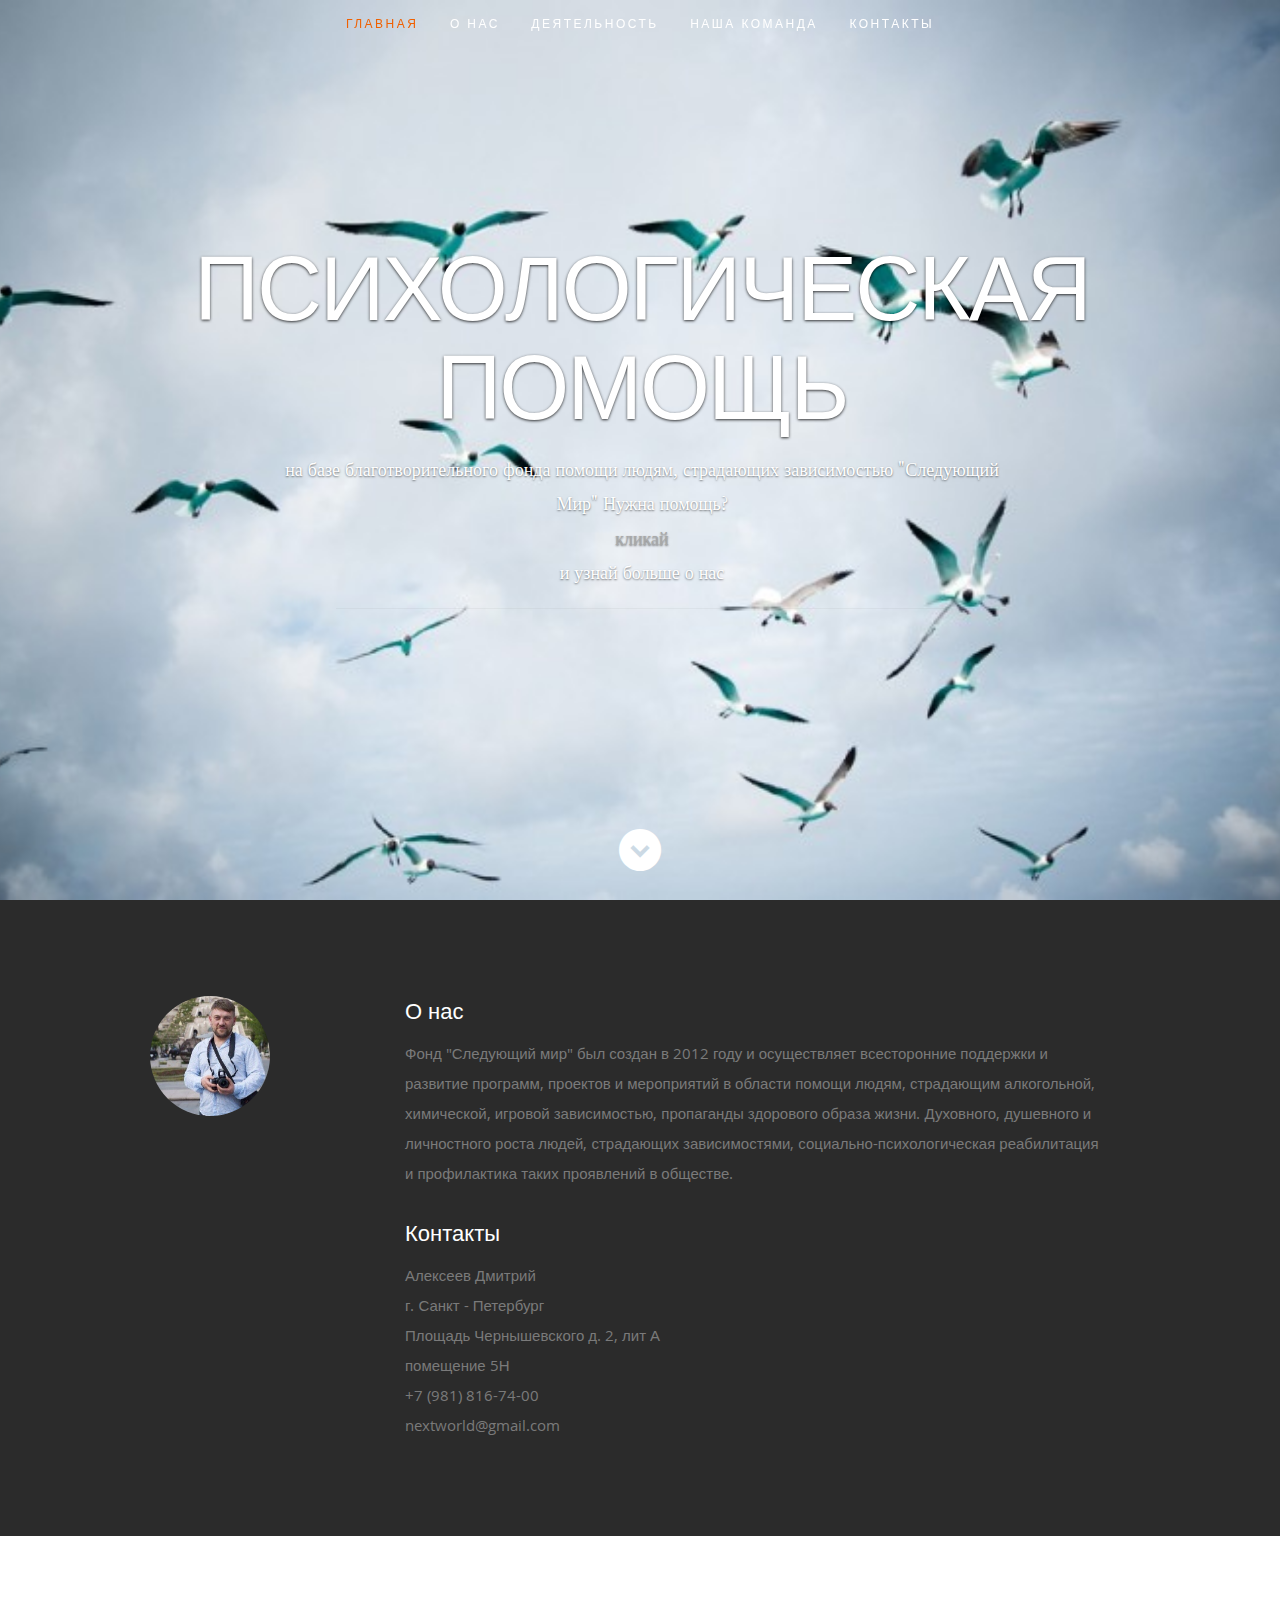
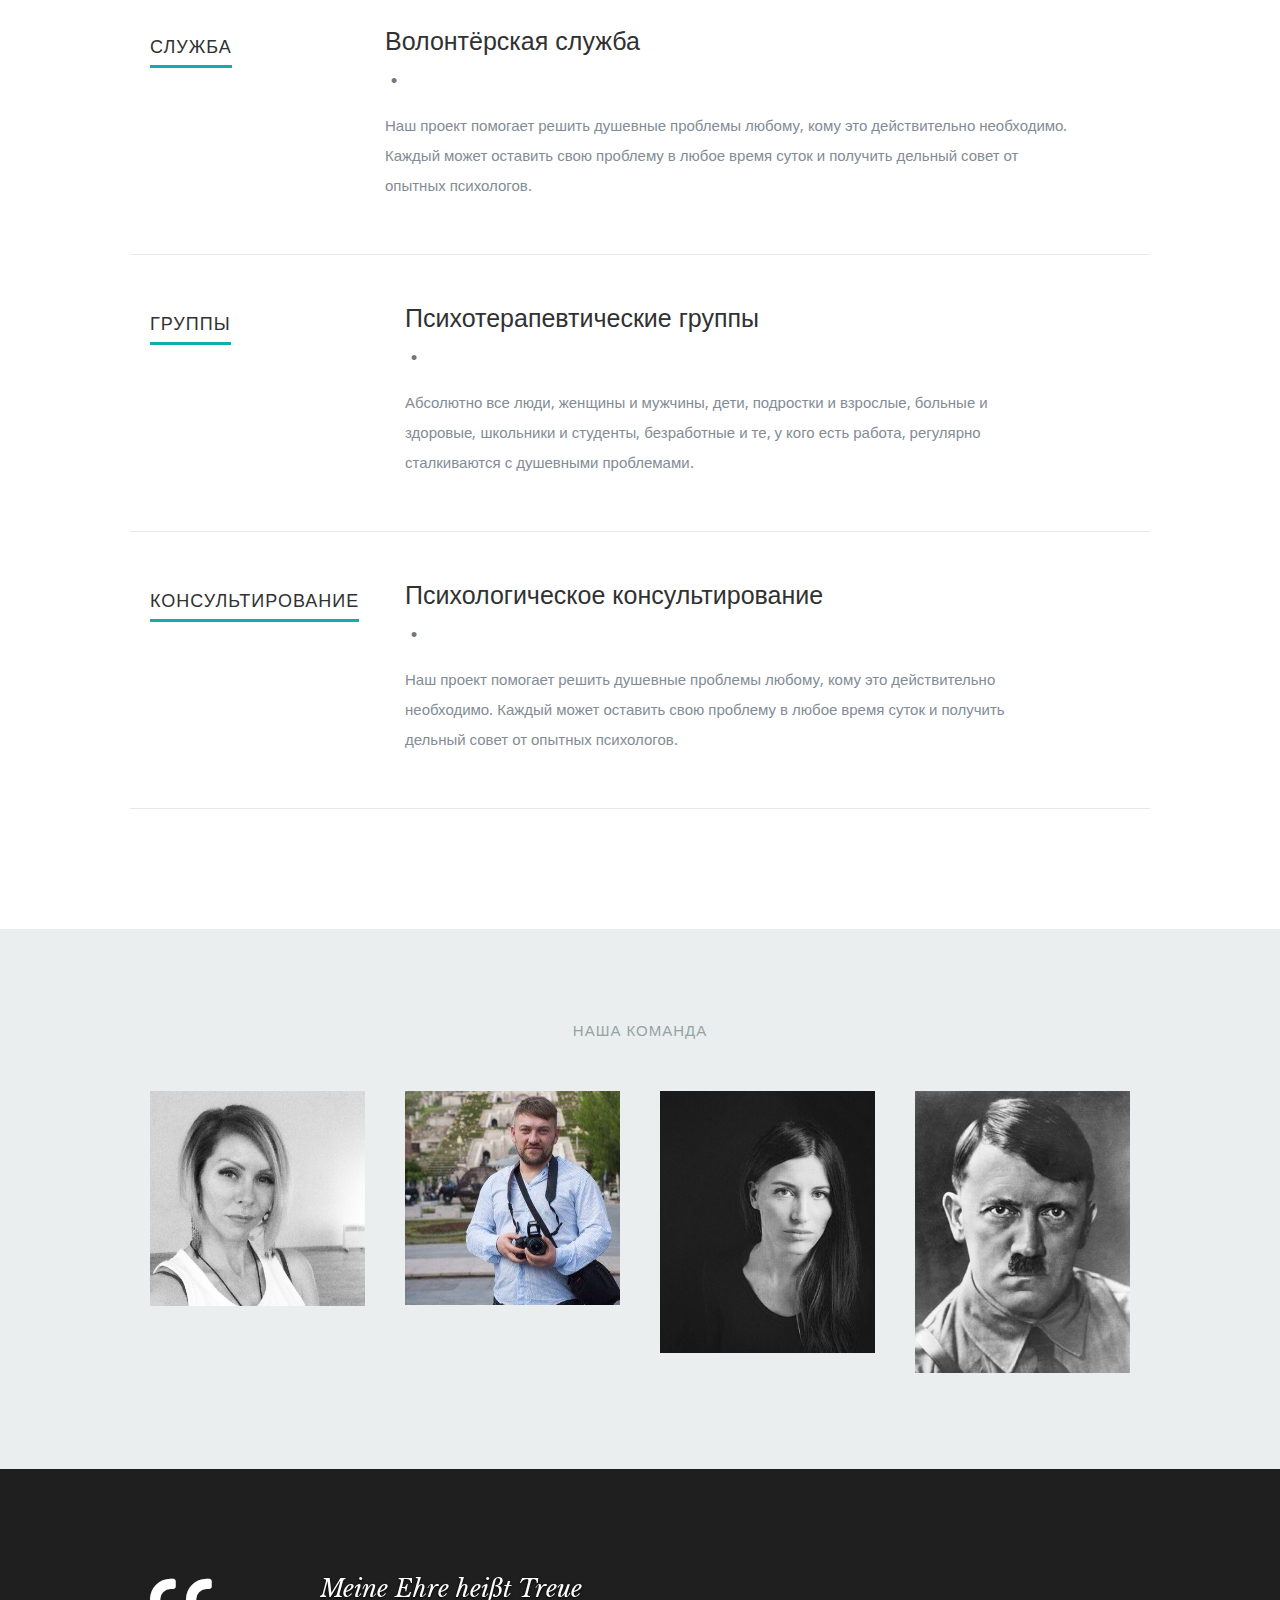
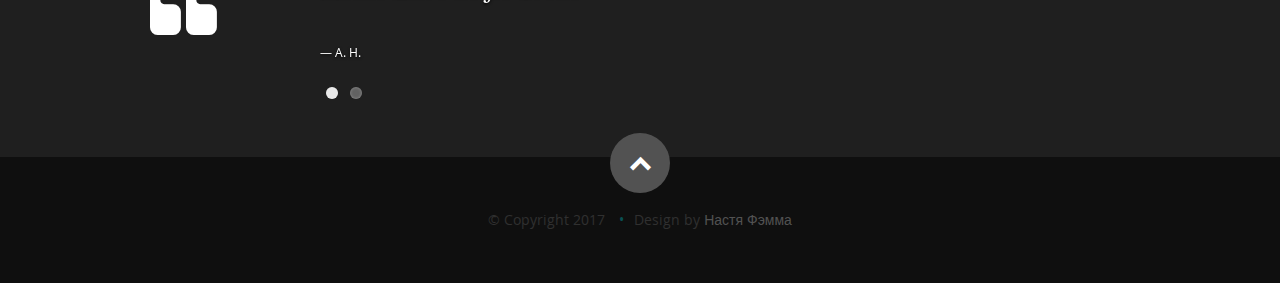
==== index.html @ bb986b1b "Initial commit" ====
<!DOCTYPE html>
<!--[if lt IE 8 ]>
<html class="no-js ie ie7" lang="en"> <![endif]-->
<!--[if IE 8 ]>
<html class="no-js ie ie8" lang="en"> <![endif]-->
<!--[if (gte IE 8)|!(IE)]><!-->
<html class="no-js" lang="en"> <!--<![endif]-->
<head>

    <!--- Basic Page Needs
    ================================================== -->
    <meta charset="utf-8">
    <title>Ceevee - Free Responsive HTML5/CSS3 Template</title>
    <meta name="description" content="">
    <meta name="author" content="">

    <!-- Mobile Specific Metas
    ================================================== -->
    <meta name="viewport" content="width=device-width, initial-scale=1, maximum-scale=1">

    <!-- CSS
    ================================================== -->
    <link rel="stylesheet" href="css/default.css">
    <link rel="stylesheet" href="css/layout.css">
    <link rel="stylesheet" href="css/media-queries.css">
    <link rel="stylesheet" href="css/magnific-popup.css">

    <!-- Script
    ================================================== -->
    <script src="js/modernizr.js"></script>

    <!-- Favicons
     ================================================== -->
    <link rel="shortcut icon" href="favicon.png">

</head>

<body>

<!-- Header
================================================== -->
<header id="home">

    <nav id="nav-wrap">

        <a class="mobile-btn" href="#nav-wrap" title="Show navigation">Show navigation</a>
        <a class="mobile-btn" href="#" title="Hide navigation">Hide navigation</a>

        <ul id="nav" class="nav">
            <li class="current"><a class="smoothscroll" href="#home">Главная</a></li>
            <li><a class="smoothscroll" href="#about">О нас</a></li>
            <li><a class="smoothscroll" href="#resume">Деятельность</a></li>
            <li><a class="smoothscroll" href="#portfolio">Наша команда</a></li>
            <li><a class="smoothscroll" href="#contact">Контакты</a></li>
        </ul> <!-- end #nav -->

    </nav> <!-- end #nav-wrap -->

    <div class="row banner">
        <div class="banner-text">
            <h1 class="responsive-headline"><span>ПСИХОЛОГИЧЕСКАЯ ПОМОЩЬ</span></h1>
            <h3><span>на базе благотворительного фонда помощи людям, страдающих зависимостью "Следующий Мир"
                 Нужна помощь?<a class="smoothscroll" href="#about"> <h3>кликай</h3></a>
                 и узнай больше <a class="smoothscroll" href="#about"> о нас</a></span></h3>
            <hr/>
        </div>
    </div>

    <p class="scrolldown">
        <a class="smoothscroll" href="#about"><i class="icon-down-circle"></i></a>
    </p>

</header> <!-- Header End -->


<!-- About Section
================================================== -->
<section id="about">

    <div class="row">

        <div class="three columns">

            <img class="profile-pic" src="images/profilepic.jpg" alt=""/>

        </div>

        <div class="nine columns main-col">

            <h2>О нас</h2>

            <p>Фонд "Следующий мир" был создан в 2012 году и осуществляет всесторонние поддержки и развитие программ,
                проектов и мероприятий в области помощи людям, страдающим алкогольной, химической,
                игровой зависимостью, пропаганды здорового образа жизни. Духовного, душевного и личностного роста людей,
                страдающих зависимостями, социально-психологическая реабилитация и профилактика таких проявлений в
                обществе.
            </p>

            <div class="row">

                <div class="columns contact-details">

                    <h2>Контакты</h2>
                    <p class="address">
                        <span>Алексеев Дмитрий</span><br>
                        <span>г. Санкт - Петербург<br>
                            Площадь Чернышевского д. 2, лит А помещение 5Н
                     </span><br>
                        <span>+7 (981) 816-74-00</span><br>
                        <span>nextworld@gmail.com</span>
                    </p>

                </div>


            </div> <!-- end row -->

        </div> <!-- end .main-col -->

    </div>

</section> <!-- About Section End-->


<!-- Resume Section
================================================== -->
<section id="resume">

    <!-- Education
    ----------------------------------------------- -->

    <div class="row education">

        <div class="three columns header-col">
            <h1><span>Служба</span></h1>
        </div>

        <div class="nine columns main-col">

            <div class="row item">
                <div class="row item">

                    <div class="twelve columns">
                        <h3>Волонтёрская служба</h3>
                        <p class="info"><span>&bull;</span>
                        </p>
                        <p>
                            Наш проект помогает решить душевные проблемы любому, кому это действительно необходимо.
                            Каждый
                            может оставить свою проблему в любое время суток и получить дельный совет от опытных
                            психологов.
                        </p>
                    </div>

                </div> <!-- item end -->
            </div> <!-- main-col end -->
        </div> <!-- End Education -->
    </div> <!-- End Education -->


    <div class="row work">
        <div class="three columns header-col">
            <h1><span>Группы</span></h1>
        </div>
        <div class="nine columns main-col">
            <div class="row item">
                <div class="twelve columns">
                    <h3>Психотерапевтические группы</h3>
                    <p class="info"><span>&bull;</span>
                    </p>
                    <p>
                        Абсолютно все люди, женщины и мужчины, дети, подростки и взрослые, больные и здоровые,
                        школьники
                        и студенты, безработные и те, у кого есть работа, регулярно сталкиваются с душевными
                        проблемами.

                    </p>

                </div>
            </div> <!-- item end -->
        </div> <!-- item end -->
    </div> <!-- main-col end -->

    <div class="row work">
        <div class="three columns header-col">
            <h1><span>Консультирование</span></h1>
        </div>
        <div class="nine columns main-col">
            <div class="row item">
                <div class="twelve columns">
                    <h3>Психологическое консультирование</h3>
                    <p class="info"><span>&bull;</span>
                    </p>
                    <p>
                        Наш проект помогает решить душевные проблемы любому, кому это действительно необходимо. Каждый
                        может оставить свою проблему в любое время суток и получить дельный совет от опытных психологов.

                    </p>

                </div>
            </div> <!-- item end -->
        </div> <!-- item end -->
    </div> <!-- main-col end -->


    <!-- Skills
    ----------------------------------------------- -->
    <!--<div class="row skill">-->

    <!--<div class="three columns header-col">-->
    <!--<h1><span>Skills</span></h1>-->
    <!--</div>-->

    <!--<div class="nine columns main-col">-->

    <!--<p>Sed ut perspiciatis unde omnis iste natus error sit voluptatem accusantium doloremque laudantium, totam-->
    <!--rem aperiam,-->
    <!--eaque ipsa quae ab illo inventore veritatis et quasi architecto beatae vitae dicta sunt explicabo. Nemo-->
    <!--enim ipsam-->
    <!--voluptatem quia voluptas sit aspernatur aut odit aut fugit, sed quia consequuntur magni dolores eos qui-->
    <!--ratione-->
    <!--voluptatem sequi nesciunt.-->
    <!--</p>-->

    <!--<div class="bars">-->

    <!--<ul class="skills">-->
    <!--<li><span class="bar-expand photoshop"></span><em>Photoshop</em></li>-->
    <!--<li><span class="bar-expand illustrator"></span><em>Illustrator</em></li>-->
    <!--<li><span class="bar-expand wordpress"></span><em>Wordpress</em></li>-->
    <!--<li><span class="bar-expand css"></span><em>CSS</em></li>-->
    <!--<li><span class="bar-expand html5"></span><em>HTML5</em></li>-->
    <!--<li><span class="bar-expand jquery"></span><em>jQuery</em></li>-->
    <!--</ul>-->

    <!--</div>&lt;!&ndash; end skill-bars &ndash;&gt;-->

    <!--</div> &lt;!&ndash; main-col end &ndash;&gt;-->

    <!--</div> &lt;!&ndash; End skills &ndash;&gt;-->

</section> <!-- Resume Section End-->


<!-- Portfolio Section
================================================== -->
<section id="portfolio">

    <div class="row">

        <div class="twelve columns collapsed">

            <h1>Наша команда</h1>

            <!-- portfolio-wrapper -->
            <div id="portfolio-wrapper" class="bgrid-quarters s-bgrid-thirds cf">

                <div class="columns portfolio-item">
                    <div class="item-wrap">

                        <a href="#modal-01" title="">
                            <img alt="" src="images/portfolio/coffee.jpg">
                            <div class="overlay">
                                <div class="portfolio-item-meta">
                                    <h5>Юлия</h5>
                                    <p>Алексеева</p>
                                </div>
                            </div>
                            <div class="link-icon"><i class="icon-plus"></i></div>
                        </a>

                    </div>
                </div> <!-- item end -->

                <div class="columns portfolio-item">
                    <div class="item-wrap">

                        <a href="#modal-02" title="">
                            <img alt="" src="images/portfolio/2.jpg">
                            <div class="overlay">
                                <div class="portfolio-item-meta">
                                    <h5>Дмитрий</h5>
                                    <p>Алексеев</p>
                                </div>
                            </div>
                            <div class="link-icon"><i class="icon-plus"></i></div>
                        </a>

                    </div>
                </div> <!-- item end -->

                <div class="columns portfolio-item">
                    <div class="item-wrap">

                        <a href="#modal-03" title="">
                            <img alt="" src="images/portfolio/3.jpg">
                            <div class="overlay">
                                <div class="portfolio-item-meta">
                                    <h5>Настя</h5>
                                    <p>Фэмма</p>
                                </div>
                            </div>
                            <div class="link-icon"><i class="icon-plus"></i></div>
                        </a>

                    </div>
                </div> <!-- item end -->

                <div class="columns portfolio-item">
                    <div class="item-wrap">

                        <a href="#modal-04" title="">
                            <img alt="" src="images/portfolio/4.jpg">
                            <div class="overlay">
                                <div class="portfolio-item-meta">
                                    <h5>Адольф</h5>
                                    <p>Гитлер</p>
                                </div>
                            </div>
                            <div class="link-icon"><i class="icon-plus"></i></div>
                        </a>

                    </div>
                </div> <!-- item end -->
                <!---->
                <!--<div class="columns portfolio-item">-->
                <!--<div class="item-wrap">-->

                <!--<a href="#modal-05" title="">-->
                <!--<img alt="" src="images/portfolio/farmerboy.jpg">-->
                <!--<div class="overlay">-->
                <!--<div class="portfolio-item-meta">-->
                <!--<h5>Farmer Boy</h5>-->
                <!--<p>Branding</p>-->
                <!--</div>-->
                <!--</div>-->
                <!--<div class="link-icon"><i class="icon-plus"></i></div>-->
                <!--</a>-->

                <!--</div>-->
                <!--</div> &lt;!&ndash; item end &ndash;&gt;-->

                <!--<div class="columns portfolio-item">-->
                <!--<div class="item-wrap">-->

                <!--<a href="#modal-06" title="">-->
                <!--<img alt="" src="images/portfolio/girl.jpg">-->
                <!--<div class="overlay">-->
                <!--<div class="portfolio-item-meta">-->
                <!--<h5>Girl</h5>-->
                <!--<p>Photography</p>-->
                <!--</div>-->
                <!--</div>-->
                <!--<div class="link-icon"><i class="icon-plus"></i></div>-->
                <!--</a>-->

                <!--</div>-->
                <!--</div> &lt;!&ndash; item end &ndash;&gt;-->

                <!--<div class="columns portfolio-item">-->
                <!--<div class="item-wrap">-->

                <!--<a href="#modal-07" title="">-->
                <!--<img alt="" src="images/portfolio/origami.jpg">-->
                <!--<div class="overlay">-->
                <!--<div class="portfolio-item-meta">-->
                <!--<h5>Origami</h5>-->
                <!--<p>Illustrration</p>-->
                <!--</div>-->
                <!--</div>-->
                <!--<div class="link-icon"><i class="icon-plus"></i></div>-->
                <!--</a>-->

                <!--</div>-->
                <!--</div> &lt;!&ndash; item end &ndash;&gt;-->

                <!--<div class="columns portfolio-item">-->
                <!--<div class="item-wrap">-->

                <!--<a href="#modal-08" title="">-->
                <!--<img alt="" src="images/portfolio/retrocam.jpg">-->
                <!--<div class="overlay">-->
                <!--<div class="portfolio-item-meta">-->
                <!--<h5>Retrocam</h5>-->
                <!--<p>Web Development</p>-->
                <!--</div>-->
                <!--</div>-->
                <!--<div class="link-icon"><i class="icon-plus"></i></div>-->
                <!--</a>-->

                <!--</div>-->
                <!--</div>  &lt;!&ndash; item end &ndash;&gt;-->

            </div> <!-- portfolio-wrapper end -->

        </div> <!-- twelve columns end -->


        <!-- Modal Popup
         --------------------------------------------------------------- -->

        <div id="modal-01" class="popup-modal mfp-hide">

            <img class="scale-with-grid" src="images/portfolio/modals/m-coffee.jpg" alt=""/>

            <div class="description-box">
                <h4>Coffee Cup</h4>
                <p>Proin gravida nibh vel velit auctor aliquet. Aenean sollicitudin, lorem quis bibendum auctor, nisi
                    elit consequat ipsum, nec sagittis sem nibh id elit.</p>
                <span class="categories"><i class="fa fa-tag"></i>Branding, Webdesign</span>
            </div>

            <div class="link-box">
                <a href="http://www.behance.net">Details</a>
                <a class="popup-modal-dismiss">Close</a>
            </div>

        </div><!-- modal-01 End -->

        <div id="modal-02" class="popup-modal mfp-hide">

            <img class="scale-with-grid" src="images/portfolio/modals/coffee.jpg" alt=""/>

            <div class="description-box">
                <h4>Вегетарианец</h4>
                <p>— Автор и ведущий семинарских программ и тренингов | выездных лагерей | йога туров.
                    — Автор и руководитель реабилитационных программ для людей страдающих зависимостью.
                    — Президент Благотворительного Фонда помощи людям страдающим зависимостями "Следующий Мир".
                    - Женат.Образование высшее.
                    — Вегетарианец. Ведет здоровый образ жизни.</p>
                <span class="categories"><i class="fa fa-tag"></i>Автор, Президент</span>
            </div>

            <div class="link-box">
                <a href="https://vk.com/independence_yoga">Детали</a>
                <a class="popup-modal-dismiss">Закрыть</a>
            </div>

        </div><!-- modal-02 End -->

        <div id="modal-03" class="popup-modal mfp-hide">

            <img class="scale-with-grid" src="images/portfolio/modals/m-judah.jpg" alt=""/>

            <div class="description-box">
                <h4>Judah</h4>
                <p>Proin gravida nibh vel velit auctor aliquet. Aenean sollicitudin, lorem quis bibendum auctor, nisi
                    elit consequat ipsum, nec sagittis sem nibh id elit.</p>
                <span class="categories"><i class="fa fa-tag"></i>Branding</span>
            </div>

            <div class="link-box">
                <a href="http://www.behance.net">Details</a>
                <a class="popup-modal-dismiss">Close</a>
            </div>

        </div><!-- modal-03 End -->

        <div id="modal-04" class="popup-modal mfp-hide">

            <img class="scale-with-grid" src="images/portfolio/modals/m-intothelight.jpg" alt=""/>

            <div class="description-box">
                <h4>Into the Light</h4>
                <p>Proin gravida nibh vel velit auctor aliquet. Aenean sollicitudin, lorem quis bibendum auctor, nisi
                    elit consequat ipsum, nec sagittis sem nibh id elit.</p>
                <span class="categories"><i class="fa fa-tag"></i>Photography</span>
            </div>

            <div class="link-box">
                <a href="http://www.behance.net">Details</a>
                <a class="popup-modal-dismiss">Close</a>
            </div>

        </div><!-- modal-04 End -->

        <div id="modal-05" class="popup-modal mfp-hide">

            <img class="scale-with-grid" src="images/portfolio/modals/m-farmerboy.jpg" alt=""/>

            <div class="description-box">
                <h4>Farmer Boy</h4>
                <p>Proin gravida nibh vel velit auctor aliquet. Aenean sollicitudin, lorem quis bibendum auctor, nisi
                    elit consequat ipsum, nec sagittis sem nibh id elit.</p>
                <span class="categories"><i class="fa fa-tag"></i>Branding, Webdesign</span>
            </div>

            <div class="link-box">
                <a href="http://www.behance.net">Details</a>
                <a class="popup-modal-dismiss">Close</a>
            </div>

        </div><!-- modal-05 End -->

        <div id="modal-06" class="popup-modal mfp-hide">

            <img class="scale-with-grid" src="images/portfolio/modals/m-girl.jpg" alt=""/>

            <div class="description-box">
                <h4>Girl</h4>
                <p>Proin gravida nibh vel velit auctor aliquet. Aenean sollicitudin, lorem quis bibendum auctor, nisi
                    elit consequat ipsum, nec sagittis sem nibh id elit.</p>
                <span class="categories"><i class="fa fa-tag"></i>Photography</span>
            </div>

            <div class="link-box">
                <a href="http://www.behance.net">Details</a>
                <a class="popup-modal-dismiss">Close</a>
            </div>

        </div><!-- modal-06 End -->

        <div id="modal-07" class="popup-modal mfp-hide">

            <img class="scale-with-grid" src="images/portfolio/modals/m-origami.jpg" alt=""/>

            <div class="description-box">
                <h4>Origami</h4>
                <p>Proin gravida nibh vel velit auctor aliquet. Aenean sollicitudin, lorem quis bibendum auctor, nisi
                    elit consequat ipsum, nec sagittis sem nibh id elit.</p>
                <span class="categories"><i class="fa fa-tag"></i>Branding, Illustration</span>
            </div>

            <div class="link-box">
                <a href="http://www.behance.net">Details</a>
                <a class="popup-modal-dismiss">Close</a>
            </div>

        </div><!-- modal-07 End -->

        <div id="modal-08" class="popup-modal mfp-hide">

            <img class="scale-with-grid" src="images/portfolio/modals/m-retrocam.jpg" alt=""/>

            <div class="description-box">
                <h4>Retrocam</h4>
                <p>Proin gravida nibh vel velit auctor aliquet. Aenean sollicitudin, lorem quis bibendum auctor, nisi
                    elit consequat ipsum, nec sagittis sem nibh id elit.</p>
                <span class="categories"><i class="fa fa-tag"></i>Webdesign, Photography</span>
            </div>

            <div class="link-box">
                <a href="http://www.behance.net">Details</a>
                <a class="popup-modal-dismiss">Close</a>
            </div>

        </div><!-- modal-01 End -->


    </div> <!-- row End -->

</section> <!-- Portfolio Section End-->


<!-- Testimonials Section
================================================== -->
<section id="testimonials">

    <div class="text-container">

        <div class="row">

            <div class="two columns header-col">

                <h1><span>Client Testimonials</span></h1>

            </div>

            <div class="ten columns flex-container">

                <div class="flexslider">

                    <ul class="slides">

                        <li>
                            <blockquote>
                                <p>Meine Ehre heißt Treue
                                </p>
                                <cite>A. H.</cite>
                            </blockquote>
                        </li> <!-- slide ends -->

                        <li>
                            <blockquote>
                                <p>Чем больше не пьющих детей, тем жизнеспособнее новое поколение. Чем меньше деградантов, тем больше разумных людей читающих книги и имеющих мнение отличное от стада
                                </p>
                                <cite>Максим Тесак</cite>
                            </blockquote>
                        </li> <!-- slide ends -->

                    </ul>

                </div> <!-- div.flexslider ends -->

            </div> <!-- div.flex-container ends -->

        </div> <!-- row ends -->

    </div>  <!-- text-container ends -->

</section> <!-- Testimonials Section End-->


<!-- Contact Section
================================================== -->
<!--<section id="contact">-->

    <!--<div class="row section-head">-->

        <!--<div class="two columns header-col">-->

            <!--<h1><span>Get In Touch.</span></h1>-->

        <!--</div>-->

        <!--<div class="ten columns">-->

            <!--<p class="lead">Sed ut perspiciatis unde omnis iste natus error sit voluptatem accusantium doloremque-->
                <!--laudantium, totam rem aperiam,-->
                <!--eaque ipsa quae ab illo inventore veritatis et quasi architecto beatae vitae dicta sunt explicabo. Nemo-->
                <!--enim ipsam-->
                <!--voluptatem quia voluptas sit aspernatur aut odit aut fugit.-->
            <!--</p>-->

        <!--</div>-->

    <!--</div>-->

    <!--<div class="row">-->

        <!--<div class="eight columns">-->

            <!--&lt;!&ndash; form &ndash;&gt;-->
            <!--<form action="" method="post" id="contactForm" name="contactForm">-->
                <!--<fieldset>-->

                    <!--<div>-->
                        <!--<label for="contactName">Name <span class="required">*</span></label>-->
                        <!--<input type="text" value="" size="35" id="contactName" name="contactName">-->
                    <!--</div>-->

                    <!--<div>-->
                        <!--<label for="contactEmail">Email <span class="required">*</span></label>-->
                        <!--<input type="text" value="" size="35" id="contactEmail" name="contactEmail">-->
                    <!--</div>-->

                    <!--<div>-->
                        <!--<label for="contactSubject">Subject</label>-->
                        <!--<input type="text" value="" size="35" id="contactSubject" name="contactSubject">-->
                    <!--</div>-->

                    <!--<div>-->
                        <!--<label for="contactMessage">Message <span class="required">*</span></label>-->
                        <!--<textarea cols="50" rows="15" id="contactMessage" name="contactMessage"></textarea>-->
                    <!--</div>-->

                    <!--<div>-->
                        <!--<button class="submit">Submit</button>-->
                        <!--<span id="image-loader">-->
                        <!--<img alt="" src="images/loader.gif">-->
                     <!--</span>-->
                    <!--</div>-->

                <!--</fieldset>-->
            <!--</form> &lt;!&ndash; Form End &ndash;&gt;-->

            <!--&lt;!&ndash; contact-warning &ndash;&gt;-->
            <!--<div id="message-warning"> Error boy</div>-->
            <!--&lt;!&ndash; contact-success &ndash;&gt;-->
            <!--<div id="message-success">-->
                <!--<i class="fa fa-check"></i>Your message was sent, thank you!<br>-->
            <!--</div>-->

        <!--</div>-->


        <!--<aside class="four columns footer-widgets">-->

            <!--<div class="widget widget_contact">-->

                <!--<h4>Address and Phone</h4>-->
                <!--<p class="address">-->
                    <!--Jonathan Doe<br>-->
                    <!--1600 Amphitheatre Parkway <br>-->
                    <!--Mountain View, CA 94043 US<br>-->
                    <!--<span>(123) 456-7890</span>-->
                <!--</p>-->

            <!--</div>-->

            <!--<div class="widget widget_tweets">-->

                <!--<h4 class="widget-title">Latest Tweets</h4>-->

                <!--<ul id="twitter">-->
                    <!--<li>-->
                        <!--<span>-->
                        <!--This is Photoshop's version  of Lorem Ipsum. Proin gravida nibh vel velit auctor aliquet.-->
                        <!--Aenean sollicitudin, lorem quis bibendum auctor, nisi elit consequat ipsum-->
                        <!--<a href="#">http://t.co/CGIrdxIlI3</a>-->
                        <!--</span>-->
                        <!--<b><a href="#">2 Days Ago</a></b>-->
                    <!--</li>-->
                    <!--<li>-->
                        <!--<span>-->
                        <!--Sed ut perspiciatis unde omnis iste natus error sit voluptatem accusantium doloremque laudantium, totam rem aperiam,-->
                        <!--eaque ipsa quae ab illo inventore veritatis et quasi-->
                        <!--<a href="#">http://t.co/CGIrdxIlI3</a>-->
                        <!--</span>-->
                        <!--<b><a href="#">3 Days Ago</a></b>-->
                    <!--</li>-->
                <!--</ul>-->

            <!--</div>-->

        <!--</aside>-->

    <!--</div>-->

<!--</section> &lt;!&ndash; Contact Section End&ndash;&gt;-->


<!-- footer
================================================== -->
<footer>

    <div class="row">

        <div class="twelve columns">

            <!--<ul class="social-links">-->
                <!--<li><a href="#"><i class="fa fa-facebook"></i></a></li>-->
                <!--<li><a href="#"><i class="fa fa-twitter"></i></a></li>-->
                <!--<li><a href="#"><i class="fa fa-google-plus"></i></a></li>-->
                <!--<li><a href="#"><i class="fa fa-linkedin"></i></a></li>-->
                <!--<li><a href="#"><i class="fa fa-instagram"></i></a></li>-->
                <!--<li><a href="#"><i class="fa fa-dribbble"></i></a></li>-->
                <!--<li><a href="#"><i class="fa fa-skype"></i></a></li>-->
            <!--</ul>-->

            <ul class="copyright">
                <li>&copy; Copyright 2017</li>
                <li>Design by <a title="Styleshout" href="http://www.styleshout.com/">Настя Фэмма</a></li>
            </ul>

        </div>

        <div id="go-top"><a class="smoothscroll" title="Back to Top" href="#home"><i class="icon-up-open"></i></a></div>

    </div>

</footer> <!-- Footer End-->

<!-- Java Script
================================================== -->
<script src="http://ajax.googleapis.com/ajax/libs/jquery/1.10.2/jquery.min.js"></script>
<script>window.jQuery || document.write('<script src="js/jquery-1.10.2.min.js"><\/script>')</script>
<script type="text/javascript" src="js/jquery-migrate-1.2.1.min.js"></script>

<script src="js/jquery.flexslider.js"></script>
<script src="js/waypoints.js"></script>
<script src="js/jquery.fittext.js"></script>
<script src="js/magnific-popup.js"></script>
<script src="js/init.js"></script>

</body>

</html>
---- css/default.css ----
/*
=====================================================================
*   Ceevee v1.0 Default Stylesheet
*   url: styleshout.com
*   03-17-2014
=====================================================================

TOC:
a. Webfonts and Icon fonts
b. Reset
c. Default Styles
   1. Basic
   2. Typography
   3. Links
   4. Images
   5. Buttons
   6. Forms
d. Grid
e. Others
   1. Clearing
   2. Misc

=====================================================================  */

/* ------------------------------------------------------------------ */
/* a. Webfonts and Icon fonts
 ------------------------------------------------------------------ */

@import url("fonts.css");
@import url("fontello/css/fontello.css");
@import url("font-awesome/css/font-awesome.min.css");

/* ------------------------------------------------------------------
/* b. Reset
      Adapted from:
      Normalize.css - https://github.com/necolas/normalize.css/
      HTML5 Doctor Reset - html5doctor.com/html-5-reset-stylesheet/
/* ------------------------------------------------------------------ */

html, body, div, span, object, iframe,
h1, h2, h3, h4, h5, h6, p, blockquote, pre,
abbr, address, cite, code,
del, dfn, em, img, ins, kbd, q, samp,
small, strong, sub, sup, var,
b, i,
dl, dt, dd, ol, ul, li,
fieldset, form, label, legend,
table, caption, tbody, tfoot, thead, tr, th, td,
article, aside, canvas, details, figcaption, figure,
footer, header, hgroup, menu, nav, section, summary,
time, mark, audio, video {
   margin: 0;
   padding: 0;
   border: 0;
   outline: 0;
   font-size: 100%;
   vertical-align: baseline;
   background: transparent;
}

article,aside,details,figcaption,figure,
footer,header,hgroup,menu,nav,section {
   display: block;
}

audio,
canvas,
video {
   display: inline-block;
}

audio:not([controls]) {
   display: none;
   height: 0;
}

[hidden] { display: none; }

code, kbd, pre, samp {
   font-family: monospace, serif;
   font-size: 1em;
}

pre {
   white-space: pre;
   white-space: pre-wrap;
   word-wrap: break-word;
}

blockquote, q { quotes: &#8220 &#8220; }

blockquote:before, blockquote:after,
q:before, q:after {
   content: '';
   content: none;
}

ins {
   background-color: #ff9;
   color: #000;
   text-decoration: none;
}

mark {
   background-color: #A7F4F6;
   color: #555;
}

del { text-decoration: line-through; }

abbr[title], dfn[title] {
   border-bottom: 1px dotted;
   cursor: help;
}

table {
   border-collapse: collapse;
   border-spacing: 0;
}


/* ------------------------------------------------------------------ */
/* c. Default and Basic Styles
      Adapted from:
      Skeleton CSS Framework - http://www.getskeleton.com/
      Typeplate Typographic Starter Kit - http://typeplate.com/
/* ------------------------------------------------------------------ */

/*  1. Basic  ------------------------------------------------------- */

*,
*:before,
*:after {
   -moz-box-sizing: border-box;
   -webkit-box-sizing: border-box;
   box-sizing: border-box;
}

html {
   font-size: 62.5%;
   -webkit-font-smoothing: antialiased;
}

body {
   background: #fff;
   font-family: 'opensans-regular', sans-serif;
   font-weight: normal;
   font-size: 15px;
   line-height: 30px;
	color: #838C95;

   -webkit-font-smoothing: antialiased; /* Fix for webkit rendering */
	-webkit-text-size-adjust: 100%;
}

/*  2. Typography
       Vertical rhythm with leading derived from 6
--------------------------------------------------------------------- */

h1, h2, h3, h4, h5, h6 {
   color: #313131;
	font-family: 'opensans-bold', sans-serif;
   font-weight: normal;
}
h1 a, h2 a, h3 a, h4 a, h5 a, h6 a { font-weight: inherit; }
h1 { font-size: 38px; line-height: 42px; margin-bottom: 12px; letter-spacing: -1px; }
h2 { font-size: 28px; line-height: 36px; margin-bottom: 6px; }
h3 { font-size: 22px; line-height: 30px; margin-bottom: 12px; }
h4 { font-size: 20px; line-height: 30px; margin-bottom: 6px; }
h5 { font-size: 18px; line-height: 30px; }
h6 { font-size: 14px; line-height: 30px; }
.subheader { }

p { margin: 0 0 30px 0; }
p img { margin: 0; }
p.lead {
   font: 19px/36px 'opensans-light', sans-serif;
   margin-bottom: 18px;
}

/* for 'em' and 'strong' tags, font-size and line-height should be same with
the body tag due to rendering problems in some browsers */
em { font: 15px/30px 'opensans-italic', sans-serif; }
strong, b { font: 15px/30px 'opensans-bold', sans-serif; }
small { font-size: 11px; line-height: inherit; }

/*	Blockquotes */
blockquote {
   margin: 30px 0px;
   padding-left: 40px;
   position: relative;
}
blockquote:before {
   content: "\201C";
   opacity: 0.45;
   font-size: 80px;
   line-height: 0px;
   margin: 0;
   font-family: arial, sans-serif;

   position: absolute;
   top:  30px;
	left: 0;
}
blockquote p {
   font-family: 'librebaskerville-italic', serif;
   padding: 0;
   font-size: 18px;
   line-height: 36px;
}
blockquote cite {
   display: block;
   font-size: 12px;
   font-style: normal;
   line-height: 18px;
}
blockquote cite:before { content: "\2014 \0020"; }
blockquote cite a,
blockquote cite a:visited { color: #8B9798; border: none }

/* ---------------------------------------------------------------------
/*  Pull Quotes Markup
/*
    <aside class="pull-quote">
		<blockquote>
			<p></p>
		</blockquote>
	 </aside>
/*
/* --------------------------------------------------------------------- */
.pull-quote {
   position: relative;
	padding: 18px 30px 18px 0px;
}
.pull-quote:before,
.pull-quote:after {
	height: 1em;
	opacity: 0.45;
	position: absolute;
	font-size: 80px;
   font-family: Arial, Sans-Serif;
}
.pull-quote:before {
	content: "\201C";
	top:  33px;
	left: 0;
}
.pull-quote:after {
	content: '\201D';
	bottom: -33px;
	right: 0;
}
.pull-quote blockquote {
   margin: 0;
}
.pull-quote blockquote:before {
   content: none;
}

/* Abbreviations */
abbr {
   font-family: 'opensans-bold', sans-serif;
	font-variant: small-caps;
	text-transform: lowercase;
   letter-spacing: .5px;
	color: gray;
}
abbr:hover { cursor: help; }

/* drop cap */
.drop-cap:first-letter {
	float: left;
	margin: 0;
	padding: 14px 6px 0 0;
	font-size: 84px;
	font-family: /* Copperplate */ 'opensans-bold', sans-serif;
   line-height: 60px;
	text-indent: 0;
	background: transparent;
	color: inherit;
}

hr { border: solid #E3E3E3; border-width: 1px 0 0; clear: both; margin: 11px 0 30px; height: 0; }


/*  3. Links  ------------------------------------------------------- */

a, a:visited {
   text-decoration: none;
   outline: 0;
   color: #11ABB0;

   -webkit-transition: color .3s ease-in-out;
   -moz-transition: color .3s ease-in-out;
   -o-transition: color .3s ease-in-out;
   transition: color .3s ease-in-out;
}
a:hover, a:focus { color: #313131; }
p a, p a:visited { line-height: inherit; }


/*  4. List  --------------------------------------------------------- */

ul, ol { margin-bottom: 24px; margin-top: 12px; }
ul { list-style: none outside; }
ol { list-style: decimal; }
ol, ul.square, ul.circle, ul.disc { margin-left: 30px; }
ul.square { list-style: square outside; }
ul.circle { list-style: circle outside; }
ul.disc { list-style: disc outside; }
ul ul, ul ol,
ol ol, ol ul { margin: 6px 0 6px 30px; }
ul ul li, ul ol li,
ol ol li, ol ul li { margin-bottom: 6px; }
li { line-height: 18px; margin-bottom: 12px; }
ul.large li { }
li p { }

/* ---------------------------------------------------------------------
/*  Stats Tab Markup

    <ul class="stats-tabs">
		<li><a href="#">[value]<b>[name]</b></a></li>
	 </ul>

    Extend this object into your markup.
/*
/* --------------------------------------------------------------------- */
.stats-tabs {
   padding: 0;
   margin: 24px 0;
}
.stats-tabs li {
	display: inline-block;
	margin: 0 10px 18px 0;
	padding: 0 10px 0 0;
	border-right: 1px solid #ccc;
}
.stats-tabs li:last-child {
	margin: 0;
	padding: 0;
	border: none;
}
.stats-tabs li a {
	display: inline-block;
	font-size: 22px;
	font-family: 'opensans-bold', sans-serif;
   border: none;
   color: #313131;
}
.stats-tabs li a:hover {
   color:#11ABB0;
}
.stats-tabs li a b {
	display: block;
	margin: 6px 0 0 0;
	font-size: 13px;
	font-family: 'opensans-regular', sans-serif;
   color: #8B9798;
}

/* definition list */
dl { margin: 12px 0; }
dt { margin: 0; color:#11ABB0; }
dd { margin: 0 0 0 20px; }

/* Lining Definition Style Markup */
.lining dt,
.lining dd {
	display: inline;
	margin: 0;
}
.lining dt + dt:before,
.lining dd + dt:before {
	content: "\A";
	white-space: pre;
}
.lining dd + dd:before {
	content: ", ";
}
.lining dd:before {
	content: ": ";
	margin-left: -0.2em;
}

/* Dictionary Definition Style Markup */
.dictionary-style dt {
	display: inline;
	counter-reset: definitions;
}
.dictionary-style dt + dt:before {
	content: ", ";
	margin-left: -0.2em;
}
.dictionary-style dd {
	display: block;
	counter-increment: definitions;
}
.dictionary-style dd:before {
	content: counter(definitions, decimal) ". ";
}

/* Pagination */
.pagination {
   margin: 36px auto;
   text-align: center;
}
.pagination ul li {
   display: inline-block;
   margin: 0;
   padding: 0;
}
.pagination .page-numbers {
   font: 15px/18px 'opensans-bold', sans-serif;
   display: inline-block;
   padding: 6px 10px;
   margin-right: 3px;
   margin-bottom: 6px;
	color: #6E757C;
	background-color: #E6E8EB;

	-webkit-transition: all 200ms ease-in-out;
	-moz-transition: all 200ms ease-in-out;
	-o-transition: all 200ms ease-in-out;
	-ms-transition: all 200ms ease-in-out;
	transition: all 200ms ease-in-out;

   -moz-border-radius: 3px;
   -webkit-border-radius: 3px;
   -khtml-border-radius: 3px;
	border-radius: 3px;
}
.pagination .page-numbers:hover {
   background: #838A91;
   color: #fff;
}
.pagination .current,
.pagination .current:hover {
   background-color: #11ABB0;
   color: #fff;
}
.pagination .inactive,
.pagination .inactive:hover {
   background-color: #E6E8EB;
	color: #A9ADB2;
}
.pagination .prev, .pagination .next {}

/*  5. Images  --------------------------------------------------------- */

img {
   max-width: 100%;
   height: auto;
}
img.pull-right { margin: 12px 0px 0px 18px; }
img.pull-left { margin: 12px 18px 0px 0px; }

/*  6. Buttons  --------------------------------------------------------- */

.button,
.button:visited,
button,
input[type="submit"],
input[type="reset"],
input[type="button"] {
   font: 16px/30px 'opensans-bold', sans-serif;
   background: #11ABB0;
   display: inline-block;
	text-decoration: none;
   letter-spacing: 0;
   color: #fff;
	padding: 12px 20px;
	margin-bottom: 18px;
   border: none;
   cursor: pointer;
   height: auto;

   -webkit-transition: all .2s ease-in-out;
	-moz-transition: all .2s ease-in-out;
	-o-transition: all .2s ease-in-out;
	-ms-transition: all .2s ease-in-out;
	transition: all .2s ease-in-out;

   -moz-border-radius: 3px;
   -webkit-border-radius: 3px;
   -khtml-border-radius: 3px;
   border-radius: 3px;
}

.button:hover,
button:hover,
input[type="submit"]:hover,
input[type="reset"]:hover,
input[type="button"]:hover {
   background: #3d4145;
   color: #fff;
}

.button:active,
button:active,
input[type="submit"]:active,
input[type="reset"]:active,
input[type="button"]:active {
   background: #3d4145;
   color: #fff;
}

.button.full-width,
button.full-width,
input[type="submit"].full-width,
input[type="reset"].full-width,
input[type="button"].full-width {
	width: 100%;
	padding-left: 0 !important;
	padding-right: 0 !important;
	text-align: center;
}

/* Fix for odd Mozilla border & padding issues */
button::-moz-focus-inner,
input::-moz-focus-inner {
    border: 0;
    padding: 0;
}


/*  7. Forms  --------------------------------------------------------- */

form { margin-bottom: 24px; }
fieldset { margin-bottom: 24px; }

input[type="text"],
input[type="password"],
input[type="email"],
textarea,
select {
   display: block;
   padding: 18px 15px;
   margin: 0 0 24px 0;
   border: 0;
   outline: none;
   vertical-align: middle;
   min-width: 225px;
	max-width: 100%;
   font-size: 15px;
   line-height: 24px;
	color: #647373;
	background: #D3D9D9;

}

/* select { padding: 0;
   width: 220px;
   } */

input[type="text"]:focus,
input[type="password"]:focus,
input[type="email"]:focus,
textarea:focus {
   color: #B3B7BC;
	background-color: #3d4145;
}

textarea { min-height: 220px; }

label,
legend {
   font: 16px/24px 'opensans-bold', sans-serif;
	margin: 12px 0;
   color: #3d4145;
   display: block;
}
label span,
legend span {
	color: #8B9798;
   font: 14px/24px 'opensans-regular', sans-serif;
}

input[type="checkbox"],
input[type="radio"] {
    font-size: 15px;
    color: #737373;
}

input[type="checkbox"] { display: inline; }

/* ------------------------------------------------------------------ */
/* d. Grid
---------------------------------------------------------------------
   gutter = 40px.
/* ------------------------------------------------------------------ */

/* default
--------------------------------------------------------------- */
.row {
   width: 96%;
   max-width: 1020px;
   margin: 0 auto;
}
/* fixed width for IE8 */
.ie .row { width: 1000px ; }

.narrow .row { max-width: 980px; }

.row .row { width: auto; max-width: none; margin: 0 -20px; }

/* row clearing */
.row:before,
.row:after {
    content: " ";
    display: table;
}
.row:after {
    clear: both;
}

.column, .columns {
   position: relative;
   padding: 0 20px;
   min-height: 1px;
   float: left;
}
.column.centered, .columns.centered  {
    float: none;
    margin: 0 auto;
}

/* removed gutters */
.row.collapsed > .column,
.row.collapsed > .columns,
.column.collapsed, .columns.collapsed  { padding: 0; }

[class*="column"] + [class*="column"]:last-child { float: right; }
[class*="column"] + [class*="column"].end { float: right; }

/* column widths */
.row .one         { width: 8.33333%; }
.row .two         { width: 16.66667%; }
.row .three       { width: 25%; }
.row .four        { width: 33.33333%; }
.row .five        { width: 41.66667%; }
.row .six         { width: 50%; }
.row .seven       { width: 58.33333%; }
.row .eight       { width: 66.66667%; }
.row .nine        { width: 75%; }
.row .ten         { width: 83.33333%; }
.row .eleven      { width: 91.66667%; }
.row .twelve      { width: 100%; }

/* Offsets */
.row .offset-1    { margin-left: 8.33333%; }
.row .offset-2    { margin-left: 16.66667%; }
.row .offset-3    { margin-left: 25%; }
.row .offset-4    { margin-left: 33.33333%; }
.row .offset-5    { margin-left: 41.66667%; }
.row .offset-6    { margin-left: 50%; }
.row .offset-7    { margin-left: 58.33333%; }
.row .offset-8    { margin-left: 66.66667%; }
.row .offset-9    { margin-left: 75%; }
.row .offset-10   { margin-left: 83.33333%; }
.row .offset-11   { margin-left: 91.66667%; }

/* Push/Pull */
.row .push-1      { left: 8.33333%; }
.row .pull-1      { right: 8.33333%; }
.row .push-2      { left: 16.66667%; 	}
.row .pull-2      { right: 16.66667%; }
.row .push-3      { left: 25%; }
.row .pull-3      { right: 25%;	}
.row .push-4      { left: 33.33333%; }
.row .pull-4      { right: 33.33333%; }
.row .push-5      { left: 41.66667%; }
.row .pull-5      { right: 41.66667%; }
.row .push-6      { left: 50%; }
.row .pull-6      { right: 50%; }
.row .push-7      { left: 58.33333%; }
.row .pull-7      { right: 58.33333%; }
.row .push-8      { left: 66.66667%; 	}
.row .pull-8      { right: 66.66667%; }
.row .push-9      { left: 75%; }
.row .pull-9      { right: 75%; }
.row .push-10     { left: 83.33333%; }
.row .pull-10     { right: 83.33333%; }
.row .push-11     { left: 91.66667%; }
.row .pull-11     { right: 91.66667%; }

/* block grids
--------------------------------------------------------------------- */
.bgrid-sixths [class*="column"]   { width: 16.66667%; }
.bgrid-quarters [class*="column"] { width: 25%; }
.bgrid-thirds [class*="column"]   { width: 33.33333%; }
.bgrid-halves [class*="column"]   { width: 50%; }

[class*="bgrid"] [class*="column"] + [class*="column"]:last-child { float: left; }

/* Left clearing for block grid columns - columns that changes width in
different screen sizes. Allows columns with different heights to align
properly.
--------------------------------------------------------------------- */
.first { clear: left; }   /* first column in default screen */
.s-first { clear: none; } /* first column in smaller screens */

/* smaller screens
--------------------------------------------------------------- */
@media only screen and (max-width: 900px) {

   /* block grids on small screens */
   .s-bgrid-sixths [class*="column"]   { width: 16.66667%; }
   .s-bgrid-quarters [class*="column"] { width: 25%; }
   .s-bgrid-thirds [class*="column"]   { width: 33.33333%; }
   .s-bgrid-halves [class*="column"]   { width: 50%; }

   /* block grids left clearing */
   .first { clear: none; }
   .s-first { clear: left; }

}

/* mobile wide/smaller tablets
--------------------------------------------------------------- */
@media only screen and (max-width: 767px) {

   .row {
	   width: 460px;
	   margin: 0 auto;
      padding: 0;
	}
   .column, .columns {
	   width: auto !important;
	   float: none;
	   margin-left: 0;
	   margin-right: 0;
      padding: 0 30px;
   }
   .row .row { width: auto; max-width: none; margin: 0 -30px; }

   [class*="column"] + [class*="column"]:last-child { float: none; }
   [class*="bgrid"] [class*="column"] + [class*="column"]:last-child { float: none; }

   /* Offsets */
   .row .offset-1    { margin-left: 0%; }
   .row .offset-2    { margin-left: 0%; }
   .row .offset-3    { margin-left: 0%; }
   .row .offset-4    { margin-left: 0%; }
   .row .offset-5    { margin-left: 0%; }
   .row .offset-6    { margin-left: 0%; }
   .row .offset-7    { margin-left: 0%; }
   .row .offset-8    { margin-left: 0%; }
   .row .offset-9    { margin-left: 0%; }
   .row .offset-10   { margin-left: 0%; }
   .row .offset-11   { margin-left: 0%; }
}

/* mobile narrow
--------------------------------------------------------------- */
@media only screen and (max-width: 460px) {

   .row { width: auto; }

}

/* larger screens
--------------------------------------------------------------- */
@media screen and (min-width: 1200px) {

   .wide .row { max-width: 1180px; }

}

/* ------------------------------------------------------------------ */
/* e. Others
/* ------------------------------------------------------------------ */

/*  1. Clearing
    (http://nicolasgallagher.com/micro-clearfix-hack/
--------------------------------------------------------------------- */

.cf:before,
.cf:after {
    content: " ";
    display: table;
}
.cf:after {
    clear: both;
}

/*  2. Misc -------------------------------------------------------- */

.remove-bottom { margin-bottom: 0 !important; }
.half-bottom { margin-bottom: 12px !important; }
.add-bottom { margin-bottom: 24px !important; }
.no-border { border: none; }

.text-center  { text-align: center !important; }
.text-left    { text-align: left !important; }
.text-right   { text-align: right !important; }
.pull-left    { float: left !important; }
.pull-right   { float: right !important; }
.align-center {
	margin-left: auto !important;
	margin-right: auto !important;
	text-align: center !important;
}
---- css/layout.css ----
/*
=====================================================================
*   Ceevee v1.0 Layout Stylesheet
*   url: styleshout.com
*   03-18-2014
=====================================================================

   TOC:
   a. General Styles
   b. Header Styles
   c. About Section
   d. Resume Section
   e. Portfolio Section
   f. Call To Action Section
   g. Testimonials Section
   h. Contact Section
   i. Footer

===================================================================== */

/* ------------------------------------------------------------------ */
/* a. General Styles
/* ------------------------------------------------------------------ */

body { background: #0f0f0f; }

/* ------------------------------------------------------------------ */
/* b. Header Styles
/* ------------------------------------------------------------------ */

header {
   position: relative;
   height: 800px;
   min-height: 500px;
   width: 100%;
   background: #161415 url(../images/header-background.jpg) no-repeat top center;
   background-size: cover !important;
	-webkit-background-size: cover !important;
   text-align: center;
   overflow: hidden;
}

/* vertically center banner section */
header:before {
   content: '';
   display: inline-block;
   vertical-align: middle;
   height: 100%;
}
header .banner {
   display: inline-block;
   vertical-align: middle;
   margin: 0 auto;
   width: 85%;
   padding-bottom: 30px;s
   text-align: center;
}

header .banner-text { width: 100%; }
header .banner-text h1 {
   font: 90px/1.1em 'opensans-bold', sans-serif;
   color: #fff;
   letter-spacing: -2px;
   margin: 0 auto 18px auto;
   text-shadow: 0px 1px 3px rgba(0, 0, 0, .8);
}
header .banner-text h3 {
   font: 18px/1.9em 'librebaskerville-regular', serif;
   color: #A8A8A8;
   margin: 0 auto;
   width: 70%;
   text-shadow: 0px 1px 2px rgba(0, 0, 0, .5);
}
header .banner-text h3 span,
header .banner-text h3 a {
   color: #fff;
}
header .banner-text hr {
   width: 60%;
   margin: 18px auto 24px auto;
   border-color: #2F2D2E;
   border-color: rgba(150, 150, 150, .1);
}

/* header social links */
header .social {
   margin: 24px 0;
   padding: 0;
   font-size: 30px;
   text-shadow: 0px 1px 2px rgba(0, 0, 0, .8);
}
header .social li {
   display: inline-block;
   margin: 0 15px;
   padding: 0;
}
header .social li a { color: #fff; }
header .social li a:hover { color: #11ABB0; }

/* scrolldown link */
header .scrolldown a {
   position: absolute;
   bottom: 30px;
   left: 50%;
   margin-left: -29px;
   color: #fff;
   display: block;
   height: 42px;
   width: 42px;
   font-size: 42px;
   line-height: 42px;
   color: #fff;
   border-radius: 100%;

   -webkit-transition: all .3s ease-in-out;
   -moz-transition: all .3s ease-in-out;
   -o-transition: all .3s ease-in-out;
   transition: all .3s ease-in-out;
}
header .scrolldown a:hover { color: #11ABB0; }

/* primary navigation
--------------------------------------------------------------------- */
#nav-wrap ul, #nav-wrap li, #nav-wrap a {
	 margin: 0;
	 padding: 0;
	 border: none;
	 outline: none;
}

/* nav-wrap */
#nav-wrap {
   font: 12px 'opensans-bold', sans-serif;
   width: 100%;
   text-transform: uppercase;
   letter-spacing: 2.5px;
   margin: 0 auto;
   z-index: 100;
   position: fixed;
   left: 0;
   top: 0;
}
.opaque { background-color: #333; }

/* hide toggle button */
#nav-wrap > a.mobile-btn { display: none; }

ul#nav {
   min-height: 48px;
   width: auto;

   /* center align the menu */
   text-align: center;
}
ul#nav li {
   position: relative;
   list-style: none;
   height: 48px;
   display: inline-block;
}

/* Links */
ul#nav li a {

/* 8px padding top + 8px padding bottom + 32px line-height = 48px */

   display: inline-block;
   padding: 8px 13px;
   line-height: 32px;
	text-decoration: none;
   text-align: left;
   color: #fff;

	-webkit-transition: color .2s ease-in-out;
	-moz-transition: color .2s ease-in-out;
	-o-transition: color .2s ease-in-out;
	-ms-transition: color .2s ease-in-out;
	transition: color .2s ease-in-out;
}

ul#nav li a:active { background-color: transparent !important; }
ul#nav li.current a { color: #F06000; }


/* ------------------------------------------------------------------ */
/* c. About Section
/* ------------------------------------------------------------------ */

#about {
   background: #2B2B2B;
   padding-top: 96px;
   padding-bottom: 66px;
   overflow: hidden;
}

#about a, #about a:visited  { color: #fff; }
#about a:hover, #about a:focus { color: #11ABB0; }

#about h2 {
   font: 22px/30px 'opensans-bold', sans-serif;
   color: #fff;
   margin-bottom: 12px;
}
#about p {
   line-height: 30px;
   color: #7A7A7A;
}
#about .profile-pic {
   position: relative;
   width: 120px;
   height: 120px;
   border-radius: 100%;
}
#about .contact-details { width: 41.66667%; }
#about .download {
   width: 58.33333%;
   padding-top: 6px;
}
#about .main-col { padding-right: 5%; }
#about .download .button {
   margin-top: 6px;
   background: #444;
}
#about .download .button:hover {
   background: #fff;
   color: #2B2B2B;
}
#about .download .button i {
   margin-right: 15px;
   font-size: 20px;
}


/* ------------------------------------------------------------------ */
/* d. Resume Section
/* ------------------------------------------------------------------ */

#resume {
   background: #fff;
   padding-top: 90px;
   padding-bottom: 72px;
   overflow: hidden;
}

#resume a, #resume a:visited  { color: #11ABB0; }
#resume a:hover, #resume a:focus { color: #313131; }

#resume h1 {
   font: 18px/24px 'opensans-bold', sans-serif;
   text-transform: uppercase;
   letter-spacing: 1px;
}
#resume h1 span {
   border-bottom: 3px solid #11ABB0;
   padding-bottom: 6px;
}
#resume h3 {
   font: 25px/30px 'opensans-bold', sans-serif;
}

#resume .header-col { padding-top: 9px; }
#resume .main-col { padding-right: 10%; }

.education, .work {
   margin-bottom: 48px;
   padding-bottom: 24px;
   border-bottom: 1px solid #E8E8E8;
}
#resume .info {
   font: 16px/24px 'librebaskerville-italic', serif;
   color: #6E7881;
   margin-bottom: 18px;
   margin-top: 9px;
}
#resume .info span {
   margin-right: 5px;
   margin-left: 5px;
}
#resume .date {
   font: 15px/24px 'opensans-regular', sans-serif;
   margin-top: 6px;
}

/*----------------------------------------------*/
/*	Skill Bars
/*----------------------------------------------*/

.bars {
	width: 95%;
	float: left;
	padding: 0;
	text-align: left;
}
.bars .skills {
  	margin-top: 36px;
   list-style: none;
}
.bars li {
   position: relative;
  	margin-bottom: 60px;
  	background: #ccc;
  	height: 42px;
  	border-radius: 3px;
}
.bars li em {
	font: 15px 'opensans-bold', sans-serif;
   color: #313131;
	text-transform: uppercase;
   letter-spacing: 2px;
	font-weight: normal;
   position: relative;
	top: -36px;
}
.bar-expand {
   position: absolute;
   left: 0;
   top: 0;

   margin: 0;
   padding-right: 24px;
  	background: #313131;
   display: inline-block;
  	height: 42px;
   line-height: 42px;
   border-radius: 3px 0 0 3px;
}

.photoshop {
  	width: 60%;
  	-moz-animation: photoshop 2s ease;
  	-webkit-animation: photoshop 2s ease;
}
.illustrator {
  	width: 55%;
  	-moz-animation: illustrator 2s ease;
  	-webkit-animation: illustrator 2s ease;
}
.wordpress {
  	width: 50%;
  	-moz-animation: wordpress 2s ease;
  	-webkit-animation: wordpress 2s ease;
}
.css {
  	width: 90%;
  	-moz-animation: css 2s ease;
  	-webkit-animation: css 2s ease;
}
.html5 {
  	width: 80%;
  	-moz-animation: html5 2s ease;
  	-webkit-animation: html5 2s ease;
}
.jquery {
  	width: 50%;
  	-moz-animation: jquery 2s ease;
  	-webkit-animation: jquery 2s ease;
}

@-moz-keyframes photoshop {
  0%   { width: 0px;  }
  100% { width: 60%;  }
}
@-moz-keyframes illustrator {
  0%   { width: 0px;  }
  100% { width: 55%;  }
}
@-moz-keyframes wordpress {
  0%   { width: 0px;  }
  100% { width: 50%;  }
}
@-moz-keyframes css {
  0%   { width: 0px;  }
  100% { width: 90%;  }
}
@-moz-keyframes html5 {
  0%   { width: 0px;  }
  100% { width: 80%;  }
}
@-moz-keyframes jquery {
  0%   { width: 0px;  }
  100% { width: 50%;  }
}

@-webkit-keyframes photoshop {
  0%   { width: 0px;  }
  100% { width: 60%;  }
}
@-webkit-keyframes illustrator {
  0%   { width: 0px;  }
  100% { width: 55%;  }
}
@-webkit-keyframes wordpress {
  0%   { width: 0px;  }
  100% { width: 50%;  }
}
@-webkit-keyframes css {
  0%   { width: 0px;  }
  100% { width: 90%;  }
}
@-webkit-keyframes html5 {
  0%   { width: 0px;  }
  100% { width: 80%;  }
}
@-webkit-keyframes jquery {
  0%   { width: 0px;  }
  100% { width: 50%;  }
}

/* ------------------------------------------------------------------ */
/* e. Portfolio Section
/* ------------------------------------------------------------------ */

#portfolio {
   background: #ebeeee;
   padding-top: 90px;
   padding-bottom: 60px;
}
#portfolio h1 {
   font: 15px/24px 'opensans-semibold', sans-serif;
   text-transform: uppercase;
   letter-spacing: 1px;
   text-align: center;
   margin-bottom: 48px;
   color: #95A3A3;
}

/* Portfolio Content */
#portfolio-wrapper .columns { margin-bottom: 36px; }
.portfolio-item .item-wrap {
   background: #fff;
   overflow: hidden;
   position: relative;

   -webkit-transition: all 0.3s ease-in-out;
	-moz-transition: all 0.3s ease-in-out;
	-o-transition: all 0.3s ease-in-out;
	-ms-transition: all 0.3s ease-in-out;
	transition: all 0.3s ease-in-out;
}
.portfolio-item .item-wrap a {
   display: block;
   cursor: pointer;
}

/* overlay */
.portfolio-item .item-wrap .overlay {
   position: absolute;
   left: 0;
   top: 0;
   width: 100%;
   height: 100%;

	opacity: 0;
	-moz-opacity: 0;
	filter:alpha(opacity=0);

   -webkit-transition: opacity 0.3s ease-in-out;
	-moz-transition: opacity 0.3s ease-in-out;
	-o-transition: opacity 0.3s ease-in-out;
	transition: opacity 0.3s ease-in-out;

   background: url(../images/overlay-bg.png) repeat;
}
.portfolio-item .item-wrap .link-icon {
   display: block;
   color: #fff;
   height: 30px;
   width: 30px;
   font-size: 18px;
   line-height: 30px;
   text-align: center;

   opacity: 0;
	-moz-opacity: 0;
	filter:alpha(opacity=0);

   -webkit-transition: opacity 0.3s ease-in-out;
	-moz-transition: opacity 0.3s ease-in-out;
	-o-transition: opacity 0.3s ease-in-out;
	transition: opacity 0.3s ease-in-out;

   position: absolute;
   top: 50%;
   left: 50%;
   margin-left: -15px;
   margin-top: -15px;
}
.portfolio-item .item-wrap img {
   vertical-align: bottom;
}
.portfolio-item .portfolio-item-meta { padding: 18px }
.portfolio-item .portfolio-item-meta h5 {
   font: 14px/21px 'opensans-bold', sans-serif;
   color: #fff;
}
.portfolio-item .portfolio-item-meta p {
   font: 12px/18px 'opensans-light', sans-serif;
   color: #c6c7c7;
   margin-bottom: 0;
}

/* on hover */
.portfolio-item:hover .overlay {
	opacity: 1;
	-moz-opacity: 1;
	filter:alpha(opacity=100);
}
.portfolio-item:hover .link-icon {
   opacity: 1;
	-moz-opacity: 1;
	filter:alpha(opacity=100);
}

/* popup modal */
.popup-modal {
	max-width: 550px;
	background: #fff;
	position: relative;
	margin: 0 auto;
}
.popup-modal .description-box { padding: 12px 36px 18px 36px; }
.popup-modal .description-box h4 {
   font: 15px/24px 'opensans-bold', sans-serif;
	margin-bottom: 12px;
   color: #111;
}
.popup-modal .description-box p {
	font: 14px/24px 'opensans-regular', sans-serif;
   color: #A1A1A1;
   margin-bottom: 12px;
}
.popup-modal .description-box .categories {
   font: 11px/21px 'opensans-light', sans-serif;
   color: #A1A1A1;
   text-transform: uppercase;
   letter-spacing: 2px;
   display: block;
   text-align: left;
}
.popup-modal .description-box .categories i {
   margin-right: 8px;
}
.popup-modal .link-box {
   padding: 18px 36px;
   background: #111;
   text-align: left;
}
.popup-modal .link-box a {
   color: #fff;
	font: 11px/21px 'opensans-bold', sans-serif;
	text-transform: uppercase;
   letter-spacing: 3px;
   cursor: pointer;
}
.popup-modal a:hover {	color: #00CCCC; }
.popup-modal a.popup-modal-dismiss { margin-left: 24px; }


/* fadein/fadeout effect for modal popup
/* ------------------------------------------------------------------ */

/* content at start */
.mfp-fade.mfp-wrap .mfp-content .popup-modal {
   opacity: 0;
   -webkit-transition: all 200ms ease-in-out;
	-moz-transition: all 200ms ease-in-out;
	-o-transition: all 200ms ease-in-out;
	-ms-transition: all 200ms ease-in-out;
   transition: all 200ms ease-in-out;
}
/* content fadein */
.mfp-fade.mfp-wrap.mfp-ready .mfp-content .popup-modal {
   opacity: 1;
}
/* content fadeout */
.mfp-fade.mfp-wrap.mfp-removing .mfp-content .popup-modal {
   opacity: 0;
}

/* ------------------------------------------------------------------ */
/* f. Call To Action Section
/* ------------------------------------------------------------------ */

#call-to-action {
   background: #212121;
   padding-top: 66px;
   padding-bottom: 48px;
}
#call-to-action h1 {
   font: 18px/24px 'opensans-bold', sans-serif;
   text-transform: uppercase;
   letter-spacing: 3px;
   color: #fff;
}
#call-to-action h1 span { display: none; }
#call-to-action .header-col h1:before {
   font-family: 'FontAwesome';
   content: "\f0ac";
	padding-right: 10px;
	font-size: 72px;
   line-height: 72px;
   text-align: left;
   float: left;
   color: #fff;
}
#call-to-action .action {
   margin-top: 12px;
}
#call-to-action h2 {
   font: 28px/36px 'opensans-bold', sans-serif;
   color: #EBEEEE;
   margin-bottom: 6px;
}
#call-to-action h2 a {
   color: inherit;
}
#call-to-action p {
   color: #636363;
   font-size: 17px;
}
/*#
call-to-action .button {
	color:#fff;
   background: #0D0D0D;
}
*/
#call-to-action .button:hover,
#call-to-action .button:active {
   background: #FFFFFF;
   color: #0D0D0D;
}
#call-to-action p span {
	font-family: 'opensans-semibold', sans-serif; 
	color: #D8D8D8;
}

/* ------------------------------------------------------------------
/* g. Testimonials
/* ------------------------------------------------------------------ */

#testimonials {
   background: #1F1F1F url(../images/testimonials-bg.jpg) no-repeat center center;
   background-size: cover !important;
	-webkit-background-size: cover !important;
   background-attachment: fixed;

   position: relative;
   min-height: 200px;
   width: 100%;
   overflow: hidden;
}
#testimonials .text-container {
   padding-top: 96px;
   padding-bottom: 66px;
}
#testimonials h1 {
   font: 18px/24px 'opensans-bold', sans-serif;   
   text-transform: uppercase;
   letter-spacing: 3px;
   color: #fff;
}
#testimonials h1 span { display: none; }
#testimonials .header-col { padding-top: 9px; }
#testimonials .header-col h1:before {
   font-family: 'FontAwesome';
   content: "\f10d";
	padding-right: 10px;
	font-size: 72px;
   line-height: 72px;
   text-align: left;
   float: left;
   color: #fff;
}

/*	Blockquotes */
#testimonials blockquote {
   margin: 0 0px 30px 0px;
   padding-left: 0;
   position: relative;
   text-shadow: 0px 1px 3px rgba(0, 0, 0, 1);
}
#testimonials blockquote:before { content: none; }
#testimonials blockquote p {
   font-family: 'librebaskerville-italic', serif;
   padding: 0;
   font-size: 24px;
   line-height: 48px;
   color: #fff
}
#testimonials blockquote cite {
   display: block;
   font-size: 12px;
   font-style: normal;
   line-height: 18px;
   color: #fff;
}
#testimonials blockquote cite:before { content: "\2014 \0020"; }
#testimonials blockquote cite a,
#testimonials blockquote cite a:visited { color: #8B9798; border: none }

/* Flex Slider
/* ------------------------------------------------------------------ */

/* Reset */
.flexslider a:active,
.flexslider a:focus  { outline: none; }
.slides,
.flex-control-nav,
.flex-direction-nav { margin: 0; padding: 0; list-style: none; }
.slides li { margin: 0; padding: 0;}

/* Necessary Styles */
.flexslider {
   position: relative;
   zoom: 1;
   margin: 0;
   padding: 0;
}
.flexslider .slides { zoom: 1; }
.flexslider .slides > li { position: relative; }

/* Hide the slides before the JS is loaded. Avoids image jumping */
.flexslider .slides > li { display: none; -webkit-backface-visibility: hidden; }
/* Suggested container for slide animation setups. Can replace this with your own */
.flex-container { zoom: 1; position: relative; }

/* Clearfix for .slides */
.slides:before,
.slides:after {
   content: " ";
   display: table;
}
.slides:after {
   clear: both;
}

/* No JavaScript Fallback */
/* If you are not using another script, such as Modernizr, make sure you
 * include js that eliminates this class on page load */
.no-js .slides > li:first-child { display: block; }

/* Slider Styles */
.slides { zoom: 1; }
.slides > li {
   /*margin-right: 5px; */
   overflow: hidden;
}

/* Control Nav */
.flex-control-nav {
    width: 100%;
    position: absolute;
    bottom: -20px;
    text-align: left;
}
.flex-control-nav li {
    margin: 0 6px;
    display: inline-block;
    zoom: 1;
    *display: inline;
}
.flex-control-paging li a {
    width: 12px;
    height: 12px;
    display: block;
    background: #ddd;
    background: rgba(255, 255, 255, .3);
    cursor: pointer;
    text-indent: -9999px;
    -webkit-border-radius: 20px;
    -moz-border-radius: 20px;
    -o-border-radius: 20px;
    border-radius: 20px;
    box-shadow: inset 0 0 3px rgba(255, 255, 255, .3);
}
.flex-control-paging li a:hover {
    background: #CCC;
    background: rgba(255, 255, 255, .7);
}
.flex-control-paging li a.flex-active {
    background: #fff;
    background: rgba(255, 255, 255, .9);
    cursor: default;
}

/* ------------------------------------------------------------------ */
/* h. Contact Section
/* ------------------------------------------------------------------ */

#contact {
   background: #191919;
   padding-top: 96px;
   padding-bottom: 102px;
   color: #636363;
}
#contact .section-head { margin-bottom: 42px; }

#contact a, #contact a:visited  { color: #11ABB0; }
#contact a:hover, #contact a:focus { color: #fff; }

#contact h1 {
   font: 18px/24px 'opensans-bold', sans-serif;
   text-transform: uppercase;
   letter-spacing: 3px;
   color: #EBEEEE;
   margin-bottom: 6px;
}
#contact h1 span { display: none; }
#contact h1:before {
   font-family: 'FontAwesome';
   content: "\f0e0";
	padding-right: 10px;
	font-size: 72px;
   line-height: 72px;
   text-align: left;
   float: left;
   color: #ebeeee;
}

#contact h4 {
   font: 16px/24px 'opensans-bold', sans-serif;
   color: #EBEEEE;
   margin-bottom: 6px;
}
#contact p.lead {
   font: 18px/36px 'opensans-light', sans-serif;
   padding-right: 3%;
}
#contact .header-col { padding-top: 6px; }


/* contact form */
#contact form { margin-bottom: 30px; }
#contact label {
   font: 15px/24px 'opensans-bold', sans-serif;
   margin: 12px 0;
   color: #EBEEEE;
	display: inline-block;
	float: left;
   width: 26%;
}
#contact input,
#contact textarea,
#contact select {
   padding: 18px 20px;
	color: #eee;
	background: #373233;
	margin-bottom: 42px;
	border: 0;
	outline: none;
   font-size: 15px;
   line-height: 24px;
   width: 65%;
}
#contact input:focus,
#contact textarea:focus,
#contact select:focus {
	color: #fff;
	background-color: #11ABB0;
}
#contact button.submit {
	text-transform: uppercase;
	letter-spacing: 3px;
	color:#fff;
   background: #0D0D0D;
	border: none;
   cursor: pointer;
   height: auto;
   display: inline-block;
	border-radius: 3px;
   margin-left: 26%;
}
#contact button.submit:hover {
	color: #0D0D0D;
	background: #fff;
}
#contact span.required {
	color: #11ABB0;
	font-size: 13px;
}
#message-warning, #message-success {
   display: none;
	background: #0F0F0F;
	padding: 24px 24px;
	margin-bottom: 36px;
   width: 65%;
   margin-left: 26%;
}
#message-warning { color: #D72828; }
#message-success { color: #11ABB0; }

#message-warning i,
#message-success i {
   margin-right: 10px;
}
#image-loader {
   display: none;
   position: relative;
   left: 18px;
   top: 17px;
}


/* Twitter Feed */
#twitter {
   margin-top: 12px;
   padding: 0;
}
#twitter li {
   margin: 6px 0px 12px 0;
   line-height: 30px;
}
#twitter li span {
   display: block;
}
#twitter li b a {
   font: 13px/36px 'opensans-regular', Sans-serif;
   color: #474747 !important;
   border: none;
}


/* ------------------------------------------------------------------ */
/* i. Footer
/* ------------------------------------------------------------------ */

footer {
   padding-top: 48px;
   margin-bottom: 48px;
   color: #303030;
   font-size: 14px;
   text-align: center;
   position: relative;
}

footer a, footer a:visited { color: #525252; }
footer a:hover, footer a:focus { color: #fff; }

/* copyright */
footer .copyright {
    margin: 0;
    padding: 0;
 }
footer .copyright li {
    display: inline-block;
    margin: 0;
    padding: 0;
    line-height: 24px;
}
.ie footer .copyright li {
   display: inline;
}
footer .copyright li:before {
    content: "\2022";
    padding-left: 10px;
    padding-right: 10px;
    color: #095153;
}
footer .copyright  li:first-child:before {
    display: none;
}

/* social links */
footer .social-links {
   margin: 18px 0 30px 0;
   padding: 0;
   font-size: 30px;
}
footer .social-links li {
    display: inline-block;
    margin: 0;
    padding: 0;
    margin-left: 42px;
    color: #F06000;
}

footer .social-links li:first-child { margin-left: 0; }

/* Go To Top Button */
#go-top {
	position: absolute;
	top: -24px;
   left: 50%;
   margin-left: -30px;
}
#go-top a {
	text-decoration: none;
	border: 0 none;
	display: block;
	width: 60px;
	height: 60px;
	background-color: #525252;

	-webkit-transition: all 0.2s ease-in-out;
   -moz-transition: all 0.2s ease-in-out;
   -o-transition: all 0.2s ease-in-out;
   -ms-transition: all 0.2s ease-in-out;
   transition: all 0.2s ease-in-out;

   color: #fff;
   font-size: 21px;
   line-height: 60px;
 	border-radius: 100%;
}
#go-top a:hover { background-color: #0F9095; }
---- css/media-queries.css ----
/* ==================================================================

*   Ceevee Media Queries
*   url: styleshout.com
*   03-18-2014

/* ================================================================== */


/* screenwidth less than 1024px
--------------------------------------------------------------------- */
@media only screen and (max-width: 1024px) {

    /* header styles
   ------------------------------------------------------------------ */
   header .banner-text h1 {
      font: 80px/1.1em 'opensans-bold', sans-serif;
      letter-spacing: -1px;
      margin: 0 auto 12px auto;
   }

}

/* screenwidth less than 900px
--------------------------------------------------------------------- */
@media only screen and (max-width: 900px) {

    /* header styles
   ------------------------------------------------------------------ */
   header .banner { padding-bottom: 12px; }
   header .banner-text h1 {
      font: 78px/1.1em 'opensans-bold', sans-serif;
      letter-spacing: -1px;      
   }
   header .banner-text h3 {
      font: 17px/1.9em 'librebaskerville-regular', serif;
      width: 80%;
   }
   header .banner-text hr {
      width: 65%;
      margin: 12px auto;
   }
   /* nav-wrap */
   #nav-wrap {
      font: 11px 'opensans-bold', sans-serif;
      letter-spacing: 1.5px;
   }


   /* About Section
   ------------------------------------------------------------------- */
   #about .profile-pic {
      width: 114px;
      height: 114px;
      margin-left: 12px;
   }
   #about .contact-details { width: 50%; }
   #about .download { width: 50%; }

   /* Resume Section
   ------------------------------------------------------------------- */
   #resume h1 { font: 16px/24px 'opensans-bold', sans-serif; }
   #resume .main-col { padding-right: 5%; }   

   /* Testimonials Section
   ------------------------------------------------------------------- */
   #testimonials .header-col h1:before {
      font-size: 66px;
      line-height: 66px;
   }
   #testimonials blockquote p {
      font-size: 22px;
      line-height: 46px;      
   }

    /* Call to Action Section
   ------------------------------------------------------------------- */
   #call-to-action .header-col h1:before {
      font-size: 66px;
      line-height: 66px;
   }

   /* Contact Section
   ------------------------------------------------------------------- */
   #contact .section-head { margin-bottom: 30px; }
   #contact .header-col h1:before {
      font-size: 66px;
      line-height: 66px;
   }
   #contact .section-head p.lead { font: 17px/33px opensans-light, sans-serif; }


}

/* mobile wide/smaller tablets
---------------------------------------------------------------------- */

@media only screen and (max-width: 767px) {

   /* mobile navigation
   -------------------------------------------------------------------- */
   #nav-wrap {
      font: 12px 'opensans-bold', sans-serif;
      background: transparent !important;
      letter-spacing: 1.5px;  
      width: auto;
      position: fixed;
      top: 0;
      right: 0;
   }
   #nav-wrap > a {
	   width: 48px;
		height: 48px;
		text-align: left;
		background-color: #CC5200;
		position: relative;
      border: none;
      float: right;

      font: 0/0 a;
      text-shadow: none;
      color: transparent;

      position: relative;
      top: 0px;
      right: 30px;
   }

	#nav-wrap > a:before,
   #nav-wrap > a:after {
	   position: absolute;
		border: 2px solid #fff;
		top: 35%;
		left: 25%;
		right: 25%;
		content: '';
	}
   #nav-wrap > a:after { top: 60%; }

   /* toggle buttons */
	#nav-wrap:not( :target ) > a:first-of-type,
	#nav-wrap:target > a:last-of-type  {
	   display: block;
	}

   /* hide menu panel */
   #nav-wrap ul#nav {
      height: auto;
		display: none;
      clear: both;
      width: auto; 
      float: right;     

      position: relative;
      top: 12px;
      right: 0;
   }

   /* display menu panels */
	#nav-wrap:target > ul#nav	{
	   display: block;
      padding: 30px 20px 48px 20px;
      background: #1f2024;
      margin: 0 30px;
      clear: both;
   }

   ul#nav li {
      display: block;
      height: auto;      
      margin: 0 auto; 
      padding: 0 4%;           
      text-align: left;
      border-bottom: 1px solid #2D2E34;
      border-bottom-style: dotted; 
   }
  
   ul#nav li a {  
      display: block;    
      margin: 0;
      padding: 0;      
      margin: 12px 0; 
      line-height: 16px; /* reset line-height from 48px */
      border: none;
   }  


   /* Header Styles
   -------------------------------------------------------------------- */
   header .banner {
      padding-bottom: 12px;
      padding-top: 6px;
   }
   header .banner-text h1 { font: 68px/1.1em 'opensans-bold', sans-serif; }
   header .banner-text h3 {
      font: 16px/1.9em 'librebaskerville-regular', serif;
      width: 85%;
   }
   header .banner-text hr {
      width: 80%;
      margin: 18px auto;
   }

   /* header social links */
   header .social {
      margin: 18px 0 24px 0;
      font-size: 24px;
      line-height: 36px;      
   }
   header .social li { margin: 0 10px; }

    /* scrolldown link */
   header .scrolldown { display: none; }


   /* About Section
   -------------------------------------------------------------------- */
   #about .profile-pic { display: none; }
   #about .download .button {
      width: 100%;
      text-align: center;
      padding: 15px 20px;
   }
   #about .main-col { padding-right: 30px; }


   /* Resume Section
   --------------------------------------------------------------------- */
   #resume .header-col {
      padding-top: 0;
      margin-bottom: 48px;
      text-align: center;
   }
   #resume h1 { letter-spacing: 3px; }
   #resume .main-col { padding-right: 30px; }
   #resume h3, #resume .info { text-align: center; }
      
   .bars { width: 100%; }


   /* Call To Action Section
   /* ----------------------------------------------------------------- */
   #call-to-action { text-align: center; }
   #call-to-action h1 {
      font: 16px/24px 'opensans-bold', sans-serif;
      text-align: center;
      margin-bottom: 30px;
      text-shadow: 0px 1px 3px rgba(0, 0, 0, 1);
   }
   #call-to-action h1 span { display: block; }
   #call-to-action .header-col h1:before { content: none; }
   #call-to-action p { font-size: 15px; }


   /* Portfolio Section
   /* ----------------------------------------------------------------- */
   #portfolio-wrapper .columns { margin-bottom: 40px; }
   .popup-modal {	max-width: 85%; }


   /* Testimonials Section
   ----------------------------------------------------------------------- */
   #testimonials .text-container { text-align: center; }
   #testimonials h1 {
      font: 16px/24px 'opensans-bold', sans-serif;
      text-align: center;
      margin-bottom: 30px;
      text-shadow: 0px 1px 3px rgba(0, 0, 0, 1);
   }
   #testimonials h1 span { display: block; }
   #testimonials .header-col h1:before { content: none; }
   #testimonials blockquote { padding-bottom: 24px; }
   #testimonials blockquote p {
      font-size: 20px;
      line-height: 42px;      
   }

   /* Control Nav */
   .flex-control-nav {
      text-align: center;
      margin-left: -30px;
   }


   /* contact Section
   ----------------------------------------------------------------------- */
   #contact { padding-bottom: 66px; }
   #contact .section-head { margin-bottom: 12px; }
   #contact .section-head h1 {
      font: 16px/24px 'opensans-bold', sans-serif;            
      text-align: center;   
      margin-bottom: 30px;
      text-shadow: 0px 1px 3px rgba(0, 0, 0, 1);
   }  
   #contact h1 span { display: block; }
   #contact .header-col { padding-top: 0; }
   #contact .header-col h1:before { content: none;	}
   #contact .section-head p.lead { text-align: center;}

   /* form */
   #contact label {
      float: none;
      width: 100%;
   }
   #contact input,
   #contact textarea,
   #contact select {
     	margin-bottom: 6px;    	
      width: 100%;
   }
   #contact button.submit { margin: 30px 0 24px 0; }
   #message-warning, #message-success {
      width: 100%;
      margin-left: 0;
   }


   /* footer
   ------------------------------------------------------------------------ */
  
   /* copyright */
   footer .copyright li:before { content: none; }
   footer .copyright li { margin-right: 12px; }

   /* social links */
   footer .social-links { font-size: 22px; }
   footer .social-links li { margin-left: 18px; }

   /* Go To Top Button */
   #go-top { margin-left: -22px; }
   #go-top a {
   	width: 54px;
   	height: 54px;
      font-size: 18px;
      line-height: 54px;
   }


}

/* mobile narrow
  -------------------------------------------------------------------------- */

@media only screen and (max-width: 480px) {

   /* mobile navigation
   -------------------------------------------------------------------- */
   #nav-wrap ul#nav { width: auto; float: none; }

   /* header styles
   -------------------------------------------------------------------- */
   header .banner { padding-top: 24px; }
   header .banner-text h1 {
      font: 40px/1.1em 'opensans-bold', sans-serif;      
      margin: 0 auto 24px auto;
   }
   header .banner-text h3 {
      font: 14px/1.9em 'librebaskerville-regular', sans-serif;
      width: 90%;
   }
  
   /* header social links */
   header .social { font-size: 20px;}
   header .social li { margin: 0 6px; }

   /* footer
   ------------------------------------------------------------------------ */

   /* social links */
   footer .social-links { font-size: 20px; }
   footer .social-links li { margin-left: 14px; }   

}
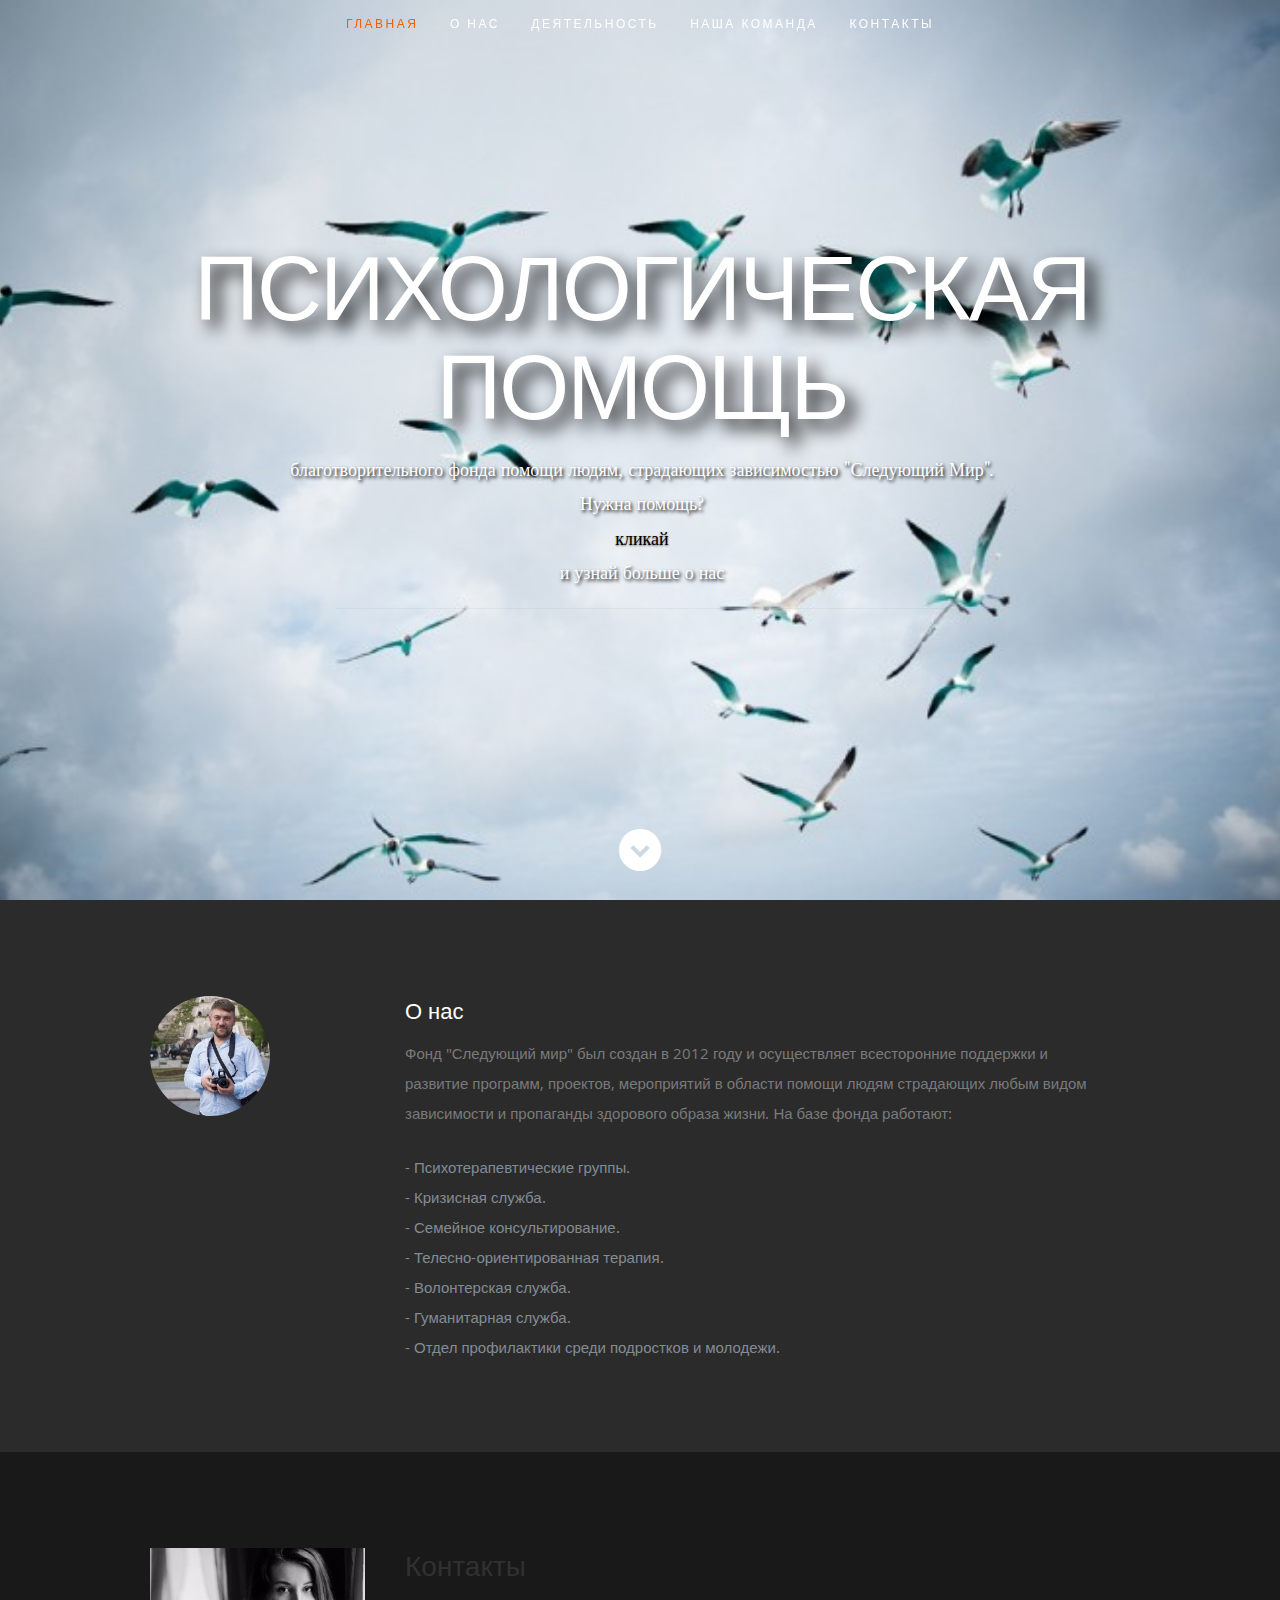
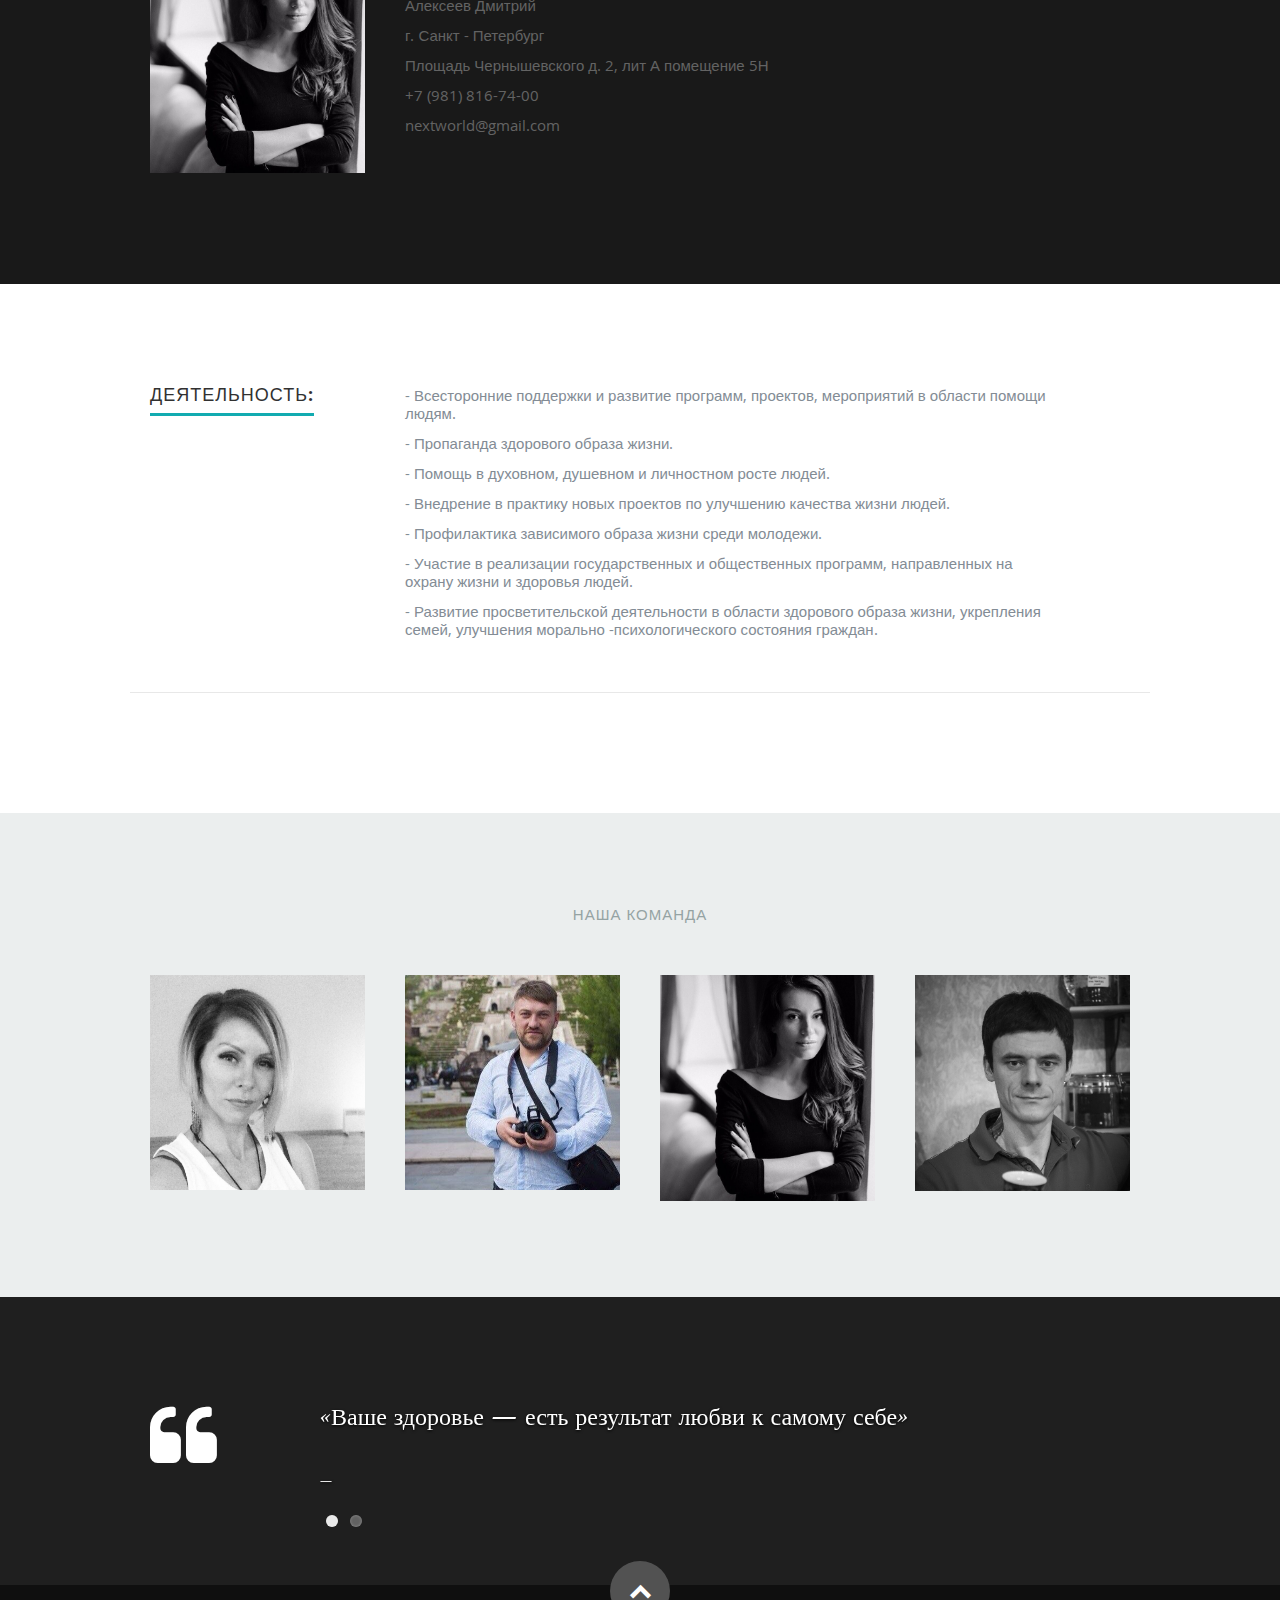
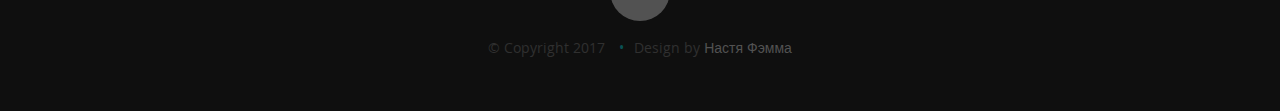
==== commit f62a0913: "fix perefix" ====
--- a/index.html
+++ b/index.html
@@ -10,7 +10,7 @@
     <!--- Basic Page Needs
     ================================================== -->
     <meta charset="utf-8">
-    <title>Ceevee - Free Responsive HTML5/CSS3 Template</title>
+    <title>Next World</title>
     <meta name="description" content="">
     <meta name="author" content="">
 
@@ -31,7 +31,7 @@
 
     <!-- Favicons
      ================================================== -->
-    <link rel="shortcut icon" href="favicon.png">
+    <!--<link rel="shortcut icon" href="favicon.png">-->
 
 </head>
 
@@ -58,9 +58,9 @@
 
     <div class="row banner">
         <div class="banner-text">
-            <h1 class="responsive-headline"><span>ПСИХОЛОГИЧЕСКАЯ ПОМОЩЬ</span></h1>
-            <h3><span>на базе благотворительного фонда помощи людям, страдающих зависимостью "Следующий Мир"
-                 Нужна помощь?<a class="smoothscroll" href="#about"> <h3>кликай</h3></a>
+            <h1 class="responsive-headline"><span class="responsive-headline-text">ПСИХОЛОГИЧЕСКАЯ ПОМОЩЬ</span></h1>
+            <h3><span class="responsive-headline-text">благотворительного фонда помощи людям, страдающих зависимостью "Следующий Мир".
+                 Нужна помощь?<a class="smoothscroll" href="#about"> <h3 style="color: black">кликай</h3></a>
                  и узнай больше <a class="smoothscroll" href="#about"> о нас</a></span></h3>
             <hr/>
         </div>
@@ -90,38 +90,54 @@
             <h2>О нас</h2>
 
             <p>Фонд "Следующий мир" был создан в 2012 году и осуществляет всесторонние поддержки и развитие программ,
-                проектов и мероприятий в области помощи людям, страдающим алкогольной, химической,
-                игровой зависимостью, пропаганды здорового образа жизни. Духовного, душевного и личностного роста людей,
-                страдающих зависимостями, социально-психологическая реабилитация и профилактика таких проявлений в
-                обществе.
+                проектов,
+                мероприятий в области помощи людям страдающих любым видом зависимости и пропаганды здорового образа
+                жизни.
+                На базе фонда работают:
+            <ul>
+                <li>- Психотерапевтические группы.</li>
+                <li>- Кризисная служба.</li>
+                <li>- Семейное консультирование.</li>
+                <li>- Телесно-ориентированная терапия.</li>
+                <li>- Волонтерская служба.</li>
+                <li>- Гуманитарная служба.</li>
+                <li> - Отдел профилактики среди подростков и молодежи.</li>
+            </ul>
             </p>
 
-            <div class="row">
-
-                <div class="columns contact-details">
-
-                    <h2>Контакты</h2>
-                    <p class="address">
-                        <span>Алексеев Дмитрий</span><br>
-                        <span>г. Санкт - Петербург<br>
+
+        </div>
+    </div>
+</section> <!-- About Section End-->
+
+<section id="contact">
+    <div class="row">
+
+        <div class="three columns">
+
+            <img class="profile-pic" src="images/portfolio/3.jpg" alt=""/>
+
+        </div>
+        <div class="row ">
+
+            <div class="columns contact-details">
+
+                <h2>Контакты</h2>
+                <p class="address">
+                    <span>Алексеев Дмитрий</span><br>
+                    <span>г. Санкт - Петербург<br>
                             Площадь Чернышевского д. 2, лит А помещение 5Н
                      </span><br>
-                        <span>+7 (981) 816-74-00</span><br>
-                        <span>nextworld@gmail.com</span>
-                    </p>
-
-                </div>
-
-
-            </div> <!-- end row -->
-
-        </div> <!-- end .main-col -->
-
+                    <span>+7 (981) 816-74-00</span><br>
+                    <span>nextworld@gmail.com</span>
+                </p>
+
+            </div>
+
+
+        </div> <!-- end row -->
     </div>
-
-</section> <!-- About Section End-->
-
-
+</section>
 <!-- Resume Section
 ================================================== -->
 <section id="resume">
@@ -129,51 +145,29 @@
     <!-- Education
     ----------------------------------------------- -->
 
-    <div class="row education">
-
-        <div class="three columns header-col">
-            <h1><span>Служба</span></h1>
-        </div>
-
-        <div class="nine columns main-col">
-
-            <div class="row item">
-                <div class="row item">
-
-                    <div class="twelve columns">
-                        <h3>Волонтёрская служба</h3>
-                        <p class="info"><span>&bull;</span>
-                        </p>
-                        <p>
-                            Наш проект помогает решить душевные проблемы любому, кому это действительно необходимо.
-                            Каждый
-                            может оставить свою проблему в любое время суток и получить дельный совет от опытных
-                            психологов.
-                        </p>
-                    </div>
-
-                </div> <!-- item end -->
-            </div> <!-- main-col end -->
-        </div> <!-- End Education -->
-    </div> <!-- End Education -->
-
 
     <div class="row work">
         <div class="three columns header-col">
-            <h1><span>Группы</span></h1>
+            <h1><span>Деятельность:</span></h1>
         </div>
         <div class="nine columns main-col">
             <div class="row item">
                 <div class="twelve columns">
-                    <h3>Психотерапевтические группы</h3>
-                    <p class="info"><span>&bull;</span>
-                    </p>
-                    <p>
-                        Абсолютно все люди, женщины и мужчины, дети, подростки и взрослые, больные и здоровые,
-                        школьники
-                        и студенты, безработные и те, у кого есть работа, регулярно сталкиваются с душевными
-                        проблемами.
-
+                    <ul>
+                        <li> - Всесторонние поддержки и развитие программ, проектов, мероприятий в области помощи
+                            людям.
+                        </li>
+                        <li> - Пропаганда здорового образа жизни.</li>
+                        <li> - Помощь в духовном, душевном и личностном росте людей.</li>
+                        <li> - Внедрение в практику новых проектов по улучшению качества жизни людей.</li>
+                        <li> - Профилактика зависимого образа жизни среди молодежи.</li>
+                        <li> - Участие в реализации государственных и общественных программ, направленных на охрану
+                            жизни и здоровья людей.
+                        </li>
+                        <li> - Развитие просветительской деятельности в области здорового образа жизни, укрепления
+                            семей, улучшения морально -психологического состояния граждан.
+                        </li>
+                    </ul>
                     </p>
 
                 </div>
@@ -181,63 +175,6 @@
         </div> <!-- item end -->
     </div> <!-- main-col end -->
 
-    <div class="row work">
-        <div class="three columns header-col">
-            <h1><span>Консультирование</span></h1>
-        </div>
-        <div class="nine columns main-col">
-            <div class="row item">
-                <div class="twelve columns">
-                    <h3>Психологическое консультирование</h3>
-                    <p class="info"><span>&bull;</span>
-                    </p>
-                    <p>
-                        Наш проект помогает решить душевные проблемы любому, кому это действительно необходимо. Каждый
-                        может оставить свою проблему в любое время суток и получить дельный совет от опытных психологов.
-
-                    </p>
-
-                </div>
-            </div> <!-- item end -->
-        </div> <!-- item end -->
-    </div> <!-- main-col end -->
-
-
-    <!-- Skills
-    ----------------------------------------------- -->
-    <!--<div class="row skill">-->
-
-    <!--<div class="three columns header-col">-->
-    <!--<h1><span>Skills</span></h1>-->
-    <!--</div>-->
-
-    <!--<div class="nine columns main-col">-->
-
-    <!--<p>Sed ut perspiciatis unde omnis iste natus error sit voluptatem accusantium doloremque laudantium, totam-->
-    <!--rem aperiam,-->
-    <!--eaque ipsa quae ab illo inventore veritatis et quasi architecto beatae vitae dicta sunt explicabo. Nemo-->
-    <!--enim ipsam-->
-    <!--voluptatem quia voluptas sit aspernatur aut odit aut fugit, sed quia consequuntur magni dolores eos qui-->
-    <!--ratione-->
-    <!--voluptatem sequi nesciunt.-->
-    <!--</p>-->
-
-    <!--<div class="bars">-->
-
-    <!--<ul class="skills">-->
-    <!--<li><span class="bar-expand photoshop"></span><em>Photoshop</em></li>-->
-    <!--<li><span class="bar-expand illustrator"></span><em>Illustrator</em></li>-->
-    <!--<li><span class="bar-expand wordpress"></span><em>Wordpress</em></li>-->
-    <!--<li><span class="bar-expand css"></span><em>CSS</em></li>-->
-    <!--<li><span class="bar-expand html5"></span><em>HTML5</em></li>-->
-    <!--<li><span class="bar-expand jquery"></span><em>jQuery</em></li>-->
-    <!--</ul>-->
-
-    <!--</div>&lt;!&ndash; end skill-bars &ndash;&gt;-->
-
-    <!--</div> &lt;!&ndash; main-col end &ndash;&gt;-->
-
-    <!--</div> &lt;!&ndash; End skills &ndash;&gt;-->
 
 </section> <!-- Resume Section End-->
 
@@ -263,7 +200,7 @@
                             <div class="overlay">
                                 <div class="portfolio-item-meta">
                                     <h5>Юлия</h5>
-                                    <p>Алексеева</p>
+                                    <p>Журова</p>
                                 </div>
                             </div>
                             <div class="link-icon"><i class="icon-plus"></i></div>
@@ -313,8 +250,8 @@
                             <img alt="" src="images/portfolio/4.jpg">
                             <div class="overlay">
                                 <div class="portfolio-item-meta">
-                                    <h5>Адольф</h5>
-                                    <p>Гитлер</p>
+                                    <h5>Семен</h5>
+                                    <p>Доля</p>
                                 </div>
                             </div>
                             <div class="link-icon"><i class="icon-plus"></i></div>
@@ -322,74 +259,7 @@
 
                     </div>
                 </div> <!-- item end -->
-                <!---->
-                <!--<div class="columns portfolio-item">-->
-                <!--<div class="item-wrap">-->
-
-                <!--<a href="#modal-05" title="">-->
-                <!--<img alt="" src="images/portfolio/farmerboy.jpg">-->
-                <!--<div class="overlay">-->
-                <!--<div class="portfolio-item-meta">-->
-                <!--<h5>Farmer Boy</h5>-->
-                <!--<p>Branding</p>-->
-                <!--</div>-->
-                <!--</div>-->
-                <!--<div class="link-icon"><i class="icon-plus"></i></div>-->
-                <!--</a>-->
-
-                <!--</div>-->
-                <!--</div> &lt;!&ndash; item end &ndash;&gt;-->
-
-                <!--<div class="columns portfolio-item">-->
-                <!--<div class="item-wrap">-->
-
-                <!--<a href="#modal-06" title="">-->
-                <!--<img alt="" src="images/portfolio/girl.jpg">-->
-                <!--<div class="overlay">-->
-                <!--<div class="portfolio-item-meta">-->
-                <!--<h5>Girl</h5>-->
-                <!--<p>Photography</p>-->
-                <!--</div>-->
-                <!--</div>-->
-                <!--<div class="link-icon"><i class="icon-plus"></i></div>-->
-                <!--</a>-->
-
-                <!--</div>-->
-                <!--</div> &lt;!&ndash; item end &ndash;&gt;-->
-
-                <!--<div class="columns portfolio-item">-->
-                <!--<div class="item-wrap">-->
-
-                <!--<a href="#modal-07" title="">-->
-                <!--<img alt="" src="images/portfolio/origami.jpg">-->
-                <!--<div class="overlay">-->
-                <!--<div class="portfolio-item-meta">-->
-                <!--<h5>Origami</h5>-->
-                <!--<p>Illustrration</p>-->
-                <!--</div>-->
-                <!--</div>-->
-                <!--<div class="link-icon"><i class="icon-plus"></i></div>-->
-                <!--</a>-->
-
-                <!--</div>-->
-                <!--</div> &lt;!&ndash; item end &ndash;&gt;-->
-
-                <!--<div class="columns portfolio-item">-->
-                <!--<div class="item-wrap">-->
-
-                <!--<a href="#modal-08" title="">-->
-                <!--<img alt="" src="images/portfolio/retrocam.jpg">-->
-                <!--<div class="overlay">-->
-                <!--<div class="portfolio-item-meta">-->
-                <!--<h5>Retrocam</h5>-->
-                <!--<p>Web Development</p>-->
-                <!--</div>-->
-                <!--</div>-->
-                <!--<div class="link-icon"><i class="icon-plus"></i></div>-->
-                <!--</a>-->
-
-                <!--</div>-->
-                <!--</div>  &lt;!&ndash; item end &ndash;&gt;-->
+
 
             </div> <!-- portfolio-wrapper end -->
 
@@ -401,34 +271,53 @@
 
         <div id="modal-01" class="popup-modal mfp-hide">
 
-            <img class="scale-with-grid" src="images/portfolio/modals/m-coffee.jpg" alt=""/>
+            <img class="scale-with-grid" src="images/portfolio/coffee.jpg" alt=""/>
 
             <div class="description-box">
-                <h4>Coffee Cup</h4>
-                <p>Proin gravida nibh vel velit auctor aliquet. Aenean sollicitudin, lorem quis bibendum auctor, nisi
-                    elit consequat ipsum, nec sagittis sem nibh id elit.</p>
-                <span class="categories"><i class="fa fa-tag"></i>Branding, Webdesign</span>
-            </div>
-
-            <div class="link-box">
-                <a href="http://www.behance.net">Details</a>
-                <a class="popup-modal-dismiss">Close</a>
-            </div>
+                <h4>Журова Юлия</h4>
+                <p>Помощник руководителя центра.
+                    Психолог - консультант.
+                    Образование:
+                <ul>
+                    <li> - Институт Биологии и Психологии Человека, выпускник 2005 год.</li>
+                </ul>
+
+                Деятельность:
+                <ul>
+                    <li>* Многолетний опыт работы в сфере здорового образа жизни.</li>
+                    <li>* Куратор многочисленных проектов фонда.</li>
+                    <li>* Организатор просветительных мероприятий в рамках движения “Индепенденс йога”.</li>
+                    <li>* Организатор благотворительной деятельности фонда.</li>
+                </ul>
+                </p>
+            </div>
+
 
         </div><!-- modal-01 End -->
 
         <div id="modal-02" class="popup-modal mfp-hide">
 
-            <img class="scale-with-grid" src="images/portfolio/modals/coffee.jpg" alt=""/>
+            <img class="scale-with-grid" style="display: block;  margin: 0 auto;" src="images/portfolio/2.jpg" alt=""/>
 
             <div class="description-box">
-                <h4>Вегетарианец</h4>
-                <p>— Автор и ведущий семинарских программ и тренингов | выездных лагерей | йога туров.
-                    — Автор и руководитель реабилитационных программ для людей страдающих зависимостью.
-                    — Президент Благотворительного Фонда помощи людям страдающим зависимостями "Следующий Мир".
-                    - Женат.Образование высшее.
-                    — Вегетарианец. Ведет здоровый образ жизни.</p>
-                <span class="categories"><i class="fa fa-tag"></i>Автор, Президент</span>
+                <h4>Алексеев Дмитрий</h4>
+                <p>Образование высшее.
+                    Закончил РГПУ им ГЕРЦЕНА.
+                    Факультет управления.
+                    Работал с подростками из неблагополучных семей.
+                    Открывал службы телефонов доверия. Обучался на курсе экстренной психологической помощи ИНСТИТУТ
+                    ГАРМОНИЯ
+                    с 2001 по 2004 руководил реабилитационным отделением помощи зависимым. клиника Панацея. Г Мурманск
+                    В 2005 переехал в САНКТ-ПЕТЕРБУРГ,где активно начал осуществлять поддержку и помощь людям
+                    выздоравливающим от различных зависимостей.
+                    В 2012 основал фонд Следующий мир.
+                    Под потранажем фонда реализовано около 50 программ направленных на популяризацию здорового образа
+                    жизни.
+                    Разработал методику телесноориентированной групповой терапии для ЗАВИСИМЫХ
+                    проект индепенденс йога
+                    Открыты группы телесноориентированной терапии.
+                    Служба психологической помощи и поддержки.
+                    Кабинет доверия.</p>
             </div>
 
             <div class="link-box">
@@ -440,112 +329,51 @@
 
         <div id="modal-03" class="popup-modal mfp-hide">
 
-            <img class="scale-with-grid" src="images/portfolio/modals/m-judah.jpg" alt=""/>
+            <img class="scale-with-grid" src="images/portfolio/3.jpg" alt=""/>
 
             <div class="description-box">
-                <h4>Judah</h4>
-                <p>Proin gravida nibh vel velit auctor aliquet. Aenean sollicitudin, lorem quis bibendum auctor, nisi
-                    elit consequat ipsum, nec sagittis sem nibh id elit.</p>
-                <span class="categories"><i class="fa fa-tag"></i>Branding</span>
-            </div>
-
-            <div class="link-box">
-                <a href="http://www.behance.net">Details</a>
-                <a class="popup-modal-dismiss">Close</a>
-            </div>
+                <h4>Анастасия Шелутко</h4>
+                <p>Психолог - консультант.<br>
+                    Образование:
+                <ul>
+                    <li> - Институт Биологии и Психологии Человека, выпускник 2005 год.</li>
+                </ul>
+                Деятельность:
+                <ul>
+                    <li> * Консультант телефона экстренной психологической помощи для подростков и взрослых.</li>
+                    <li> * Психолог - Консультант с 2008 года, частная практика.</li>
+                    <li> * Проводит психологические семинары.</li>
+                    <li> * Занимается просветительской деятельностью на своём Ютуб канале.</li>
+                </ul>
+            </div>
+
+            <!--<div class="link-box">-->
+            <!--<a href="http://www.behance.net">Details</a>-->
+            <!--<a class="popup-modal-dismiss">Close</a>-->
+            <!--</div>-->
 
         </div><!-- modal-03 End -->
 
         <div id="modal-04" class="popup-modal mfp-hide">
 
-            <img class="scale-with-grid" src="images/portfolio/modals/m-intothelight.jpg" alt=""/>
+            <img class="scale-with-grid" src="images/portfolio/4.jpg" alt=""/>
 
             <div class="description-box">
-                <h4>Into the Light</h4>
-                <p>Proin gravida nibh vel velit auctor aliquet. Aenean sollicitudin, lorem quis bibendum auctor, nisi
-                    elit consequat ipsum, nec sagittis sem nibh id elit.</p>
-                <span class="categories"><i class="fa fa-tag"></i>Photography</span>
-            </div>
-
-            <div class="link-box">
-                <a href="http://www.behance.net">Details</a>
-                <a class="popup-modal-dismiss">Close</a>
-            </div>
+                <h4>Семен Доля</h4>
+                <p>Психолог и практикующий массажист, в 30 лет кардинально изменил свою жизнь, прошёл путь от многих
+                    недугов и болезней к здоровью и здоровому образу жизни, избавился от «неизлечимых заболеваний».
+                    Помог многим людям изменить свою жизнь в пользу здоровья и благополучия, имеет многолетний опыт
+                    чтения лекций, работы в группах, проведение вэбинаров, является создателем авторского тренинга
+                    «Будьте здоровы».
+                    .</p>
+            </div>
+
+            <!--<div class="link-box">-->
+            <!--<a href="http://www.behance.net">Details</a>-->
+            <!--<a class="popup-modal-dismiss">Close</a>-->
+            <!--</div>-->
 
         </div><!-- modal-04 End -->
-
-        <div id="modal-05" class="popup-modal mfp-hide">
-
-            <img class="scale-with-grid" src="images/portfolio/modals/m-farmerboy.jpg" alt=""/>
-
-            <div class="description-box">
-                <h4>Farmer Boy</h4>
-                <p>Proin gravida nibh vel velit auctor aliquet. Aenean sollicitudin, lorem quis bibendum auctor, nisi
-                    elit consequat ipsum, nec sagittis sem nibh id elit.</p>
-                <span class="categories"><i class="fa fa-tag"></i>Branding, Webdesign</span>
-            </div>
-
-            <div class="link-box">
-                <a href="http://www.behance.net">Details</a>
-                <a class="popup-modal-dismiss">Close</a>
-            </div>
-
-        </div><!-- modal-05 End -->
-
-        <div id="modal-06" class="popup-modal mfp-hide">
-
-            <img class="scale-with-grid" src="images/portfolio/modals/m-girl.jpg" alt=""/>
-
-            <div class="description-box">
-                <h4>Girl</h4>
-                <p>Proin gravida nibh vel velit auctor aliquet. Aenean sollicitudin, lorem quis bibendum auctor, nisi
-                    elit consequat ipsum, nec sagittis sem nibh id elit.</p>
-                <span class="categories"><i class="fa fa-tag"></i>Photography</span>
-            </div>
-
-            <div class="link-box">
-                <a href="http://www.behance.net">Details</a>
-                <a class="popup-modal-dismiss">Close</a>
-            </div>
-
-        </div><!-- modal-06 End -->
-
-        <div id="modal-07" class="popup-modal mfp-hide">
-
-            <img class="scale-with-grid" src="images/portfolio/modals/m-origami.jpg" alt=""/>
-
-            <div class="description-box">
-                <h4>Origami</h4>
-                <p>Proin gravida nibh vel velit auctor aliquet. Aenean sollicitudin, lorem quis bibendum auctor, nisi
-                    elit consequat ipsum, nec sagittis sem nibh id elit.</p>
-                <span class="categories"><i class="fa fa-tag"></i>Branding, Illustration</span>
-            </div>
-
-            <div class="link-box">
-                <a href="http://www.behance.net">Details</a>
-                <a class="popup-modal-dismiss">Close</a>
-            </div>
-
-        </div><!-- modal-07 End -->
-
-        <div id="modal-08" class="popup-modal mfp-hide">
-
-            <img class="scale-with-grid" src="images/portfolio/modals/m-retrocam.jpg" alt=""/>
-
-            <div class="description-box">
-                <h4>Retrocam</h4>
-                <p>Proin gravida nibh vel velit auctor aliquet. Aenean sollicitudin, lorem quis bibendum auctor, nisi
-                    elit consequat ipsum, nec sagittis sem nibh id elit.</p>
-                <span class="categories"><i class="fa fa-tag"></i>Webdesign, Photography</span>
-            </div>
-
-            <div class="link-box">
-                <a href="http://www.behance.net">Details</a>
-                <a class="popup-modal-dismiss">Close</a>
-            </div>
-
-        </div><!-- modal-01 End -->
-
 
     </div> <!-- row End -->
 
@@ -574,17 +402,17 @@
 
                         <li>
                             <blockquote>
-                                <p>Meine Ehre heißt Treue
+                                <p>«Ваше здоровье — есть результат любви к самому себе»
                                 </p>
-                                <cite>A. H.</cite>
+                                <cite></cite>
                             </blockquote>
                         </li> <!-- slide ends -->
 
                         <li>
                             <blockquote>
-                                <p>Чем больше не пьющих детей, тем жизнеспособнее новое поколение. Чем меньше деградантов, тем больше разумных людей читающих книги и имеющих мнение отличное от стада
+                                <p>«Девять десятых нашего счастья зависят от здоровья»
                                 </p>
-                                <cite>Максим Тесак</cite>
+                                <cite>Артур Шопенгауэр</cite>
                             </blockquote>
                         </li> <!-- slide ends -->
 
@@ -600,128 +428,6 @@
 
 </section> <!-- Testimonials Section End-->
 
-
-<!-- Contact Section
-================================================== -->
-<!--<section id="contact">-->
-
-    <!--<div class="row section-head">-->
-
-        <!--<div class="two columns header-col">-->
-
-            <!--<h1><span>Get In Touch.</span></h1>-->
-
-        <!--</div>-->
-
-        <!--<div class="ten columns">-->
-
-            <!--<p class="lead">Sed ut perspiciatis unde omnis iste natus error sit voluptatem accusantium doloremque-->
-                <!--laudantium, totam rem aperiam,-->
-                <!--eaque ipsa quae ab illo inventore veritatis et quasi architecto beatae vitae dicta sunt explicabo. Nemo-->
-                <!--enim ipsam-->
-                <!--voluptatem quia voluptas sit aspernatur aut odit aut fugit.-->
-            <!--</p>-->
-
-        <!--</div>-->
-
-    <!--</div>-->
-
-    <!--<div class="row">-->
-
-        <!--<div class="eight columns">-->
-
-            <!--&lt;!&ndash; form &ndash;&gt;-->
-            <!--<form action="" method="post" id="contactForm" name="contactForm">-->
-                <!--<fieldset>-->
-
-                    <!--<div>-->
-                        <!--<label for="contactName">Name <span class="required">*</span></label>-->
-                        <!--<input type="text" value="" size="35" id="contactName" name="contactName">-->
-                    <!--</div>-->
-
-                    <!--<div>-->
-                        <!--<label for="contactEmail">Email <span class="required">*</span></label>-->
-                        <!--<input type="text" value="" size="35" id="contactEmail" name="contactEmail">-->
-                    <!--</div>-->
-
-                    <!--<div>-->
-                        <!--<label for="contactSubject">Subject</label>-->
-                        <!--<input type="text" value="" size="35" id="contactSubject" name="contactSubject">-->
-                    <!--</div>-->
-
-                    <!--<div>-->
-                        <!--<label for="contactMessage">Message <span class="required">*</span></label>-->
-                        <!--<textarea cols="50" rows="15" id="contactMessage" name="contactMessage"></textarea>-->
-                    <!--</div>-->
-
-                    <!--<div>-->
-                        <!--<button class="submit">Submit</button>-->
-                        <!--<span id="image-loader">-->
-                        <!--<img alt="" src="images/loader.gif">-->
-                     <!--</span>-->
-                    <!--</div>-->
-
-                <!--</fieldset>-->
-            <!--</form> &lt;!&ndash; Form End &ndash;&gt;-->
-
-            <!--&lt;!&ndash; contact-warning &ndash;&gt;-->
-            <!--<div id="message-warning"> Error boy</div>-->
-            <!--&lt;!&ndash; contact-success &ndash;&gt;-->
-            <!--<div id="message-success">-->
-                <!--<i class="fa fa-check"></i>Your message was sent, thank you!<br>-->
-            <!--</div>-->
-
-        <!--</div>-->
-
-
-        <!--<aside class="four columns footer-widgets">-->
-
-            <!--<div class="widget widget_contact">-->
-
-                <!--<h4>Address and Phone</h4>-->
-                <!--<p class="address">-->
-                    <!--Jonathan Doe<br>-->
-                    <!--1600 Amphitheatre Parkway <br>-->
-                    <!--Mountain View, CA 94043 US<br>-->
-                    <!--<span>(123) 456-7890</span>-->
-                <!--</p>-->
-
-            <!--</div>-->
-
-            <!--<div class="widget widget_tweets">-->
-
-                <!--<h4 class="widget-title">Latest Tweets</h4>-->
-
-                <!--<ul id="twitter">-->
-                    <!--<li>-->
-                        <!--<span>-->
-                        <!--This is Photoshop's version  of Lorem Ipsum. Proin gravida nibh vel velit auctor aliquet.-->
-                        <!--Aenean sollicitudin, lorem quis bibendum auctor, nisi elit consequat ipsum-->
-                        <!--<a href="#">http://t.co/CGIrdxIlI3</a>-->
-                        <!--</span>-->
-                        <!--<b><a href="#">2 Days Ago</a></b>-->
-                    <!--</li>-->
-                    <!--<li>-->
-                        <!--<span>-->
-                        <!--Sed ut perspiciatis unde omnis iste natus error sit voluptatem accusantium doloremque laudantium, totam rem aperiam,-->
-                        <!--eaque ipsa quae ab illo inventore veritatis et quasi-->
-                        <!--<a href="#">http://t.co/CGIrdxIlI3</a>-->
-                        <!--</span>-->
-                        <!--<b><a href="#">3 Days Ago</a></b>-->
-                    <!--</li>-->
-                <!--</ul>-->
-
-            <!--</div>-->
-
-        <!--</aside>-->
-
-    <!--</div>-->
-
-<!--</section> &lt;!&ndash; Contact Section End&ndash;&gt;-->
-
-
-<!-- footer
-================================================== -->
 <footer>
 
     <div class="row">
@@ -729,13 +435,13 @@
         <div class="twelve columns">
 
             <!--<ul class="social-links">-->
-                <!--<li><a href="#"><i class="fa fa-facebook"></i></a></li>-->
-                <!--<li><a href="#"><i class="fa fa-twitter"></i></a></li>-->
-                <!--<li><a href="#"><i class="fa fa-google-plus"></i></a></li>-->
-                <!--<li><a href="#"><i class="fa fa-linkedin"></i></a></li>-->
-                <!--<li><a href="#"><i class="fa fa-instagram"></i></a></li>-->
-                <!--<li><a href="#"><i class="fa fa-dribbble"></i></a></li>-->
-                <!--<li><a href="#"><i class="fa fa-skype"></i></a></li>-->
+            <!--<li><a href="#"><i class="fa fa-facebook"></i></a></li>-->
+            <!--<li><a href="#"><i class="fa fa-twitter"></i></a></li>-->
+            <!--<li><a href="#"><i class="fa fa-google-plus"></i></a></li>-->
+            <!--<li><a href="#"><i class="fa fa-linkedin"></i></a></li>-->
+            <!--<li><a href="#"><i class="fa fa-instagram"></i></a></li>-->
+            <!--<li><a href="#"><i class="fa fa-dribbble"></i></a></li>-->
+            <!--<li><a href="#"><i class="fa fa-skype"></i></a></li>-->
             <!--</ul>-->
 
             <ul class="copyright">
--- a/css/default.css
+++ b/css/default.css
@@ -1,30 +1,4 @@
-/*
-=====================================================================
-*   Ceevee v1.0 Default Stylesheet
-*   url: styleshout.com
-*   03-17-2014
-=====================================================================
-
-TOC:
-a. Webfonts and Icon fonts
-b. Reset
-c. Default Styles
-   1. Basic
-   2. Typography
-   3. Links
-   4. Images
-   5. Buttons
-   6. Forms
-d. Grid
-e. Others
-   1. Clearing
-   2. Misc
-
-=====================================================================  */
-
-/* ------------------------------------------------------------------ */
-/* a. Webfonts and Icon fonts
- ------------------------------------------------------------------ */
+
 
 @import url("fonts.css");
 @import url("fontello/css/fontello.css");
@@ -37,6 +11,9 @@
       HTML5 Doctor Reset - html5doctor.com/html-5-reset-stylesheet/
 /* ------------------------------------------------------------------ */
 
+.responsive-headline-text{
+    text-shadow: black 0.1em 0.1em 0.2em;
+}
 html, body, div, span, object, iframe,
 h1, h2, h3, h4, h5, h6, p, blockquote, pre,
 abbr, address, cite, code,
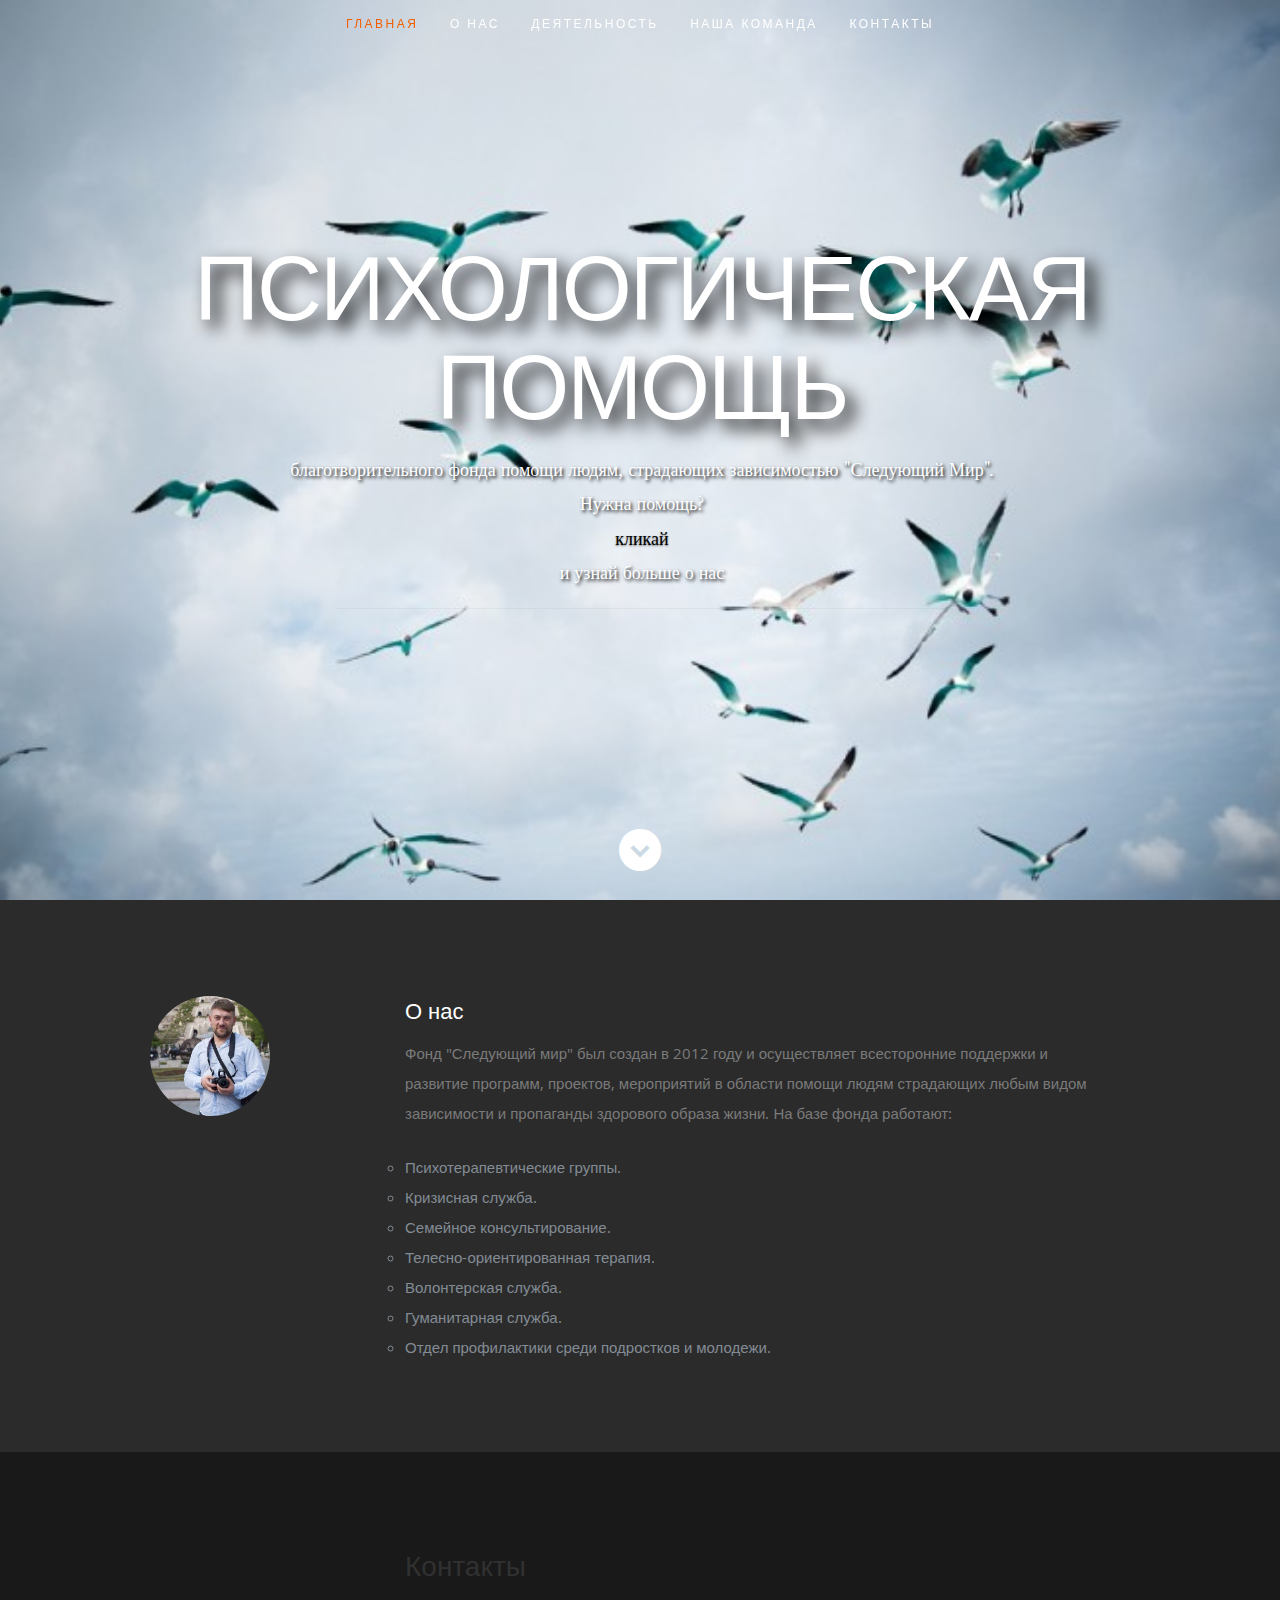
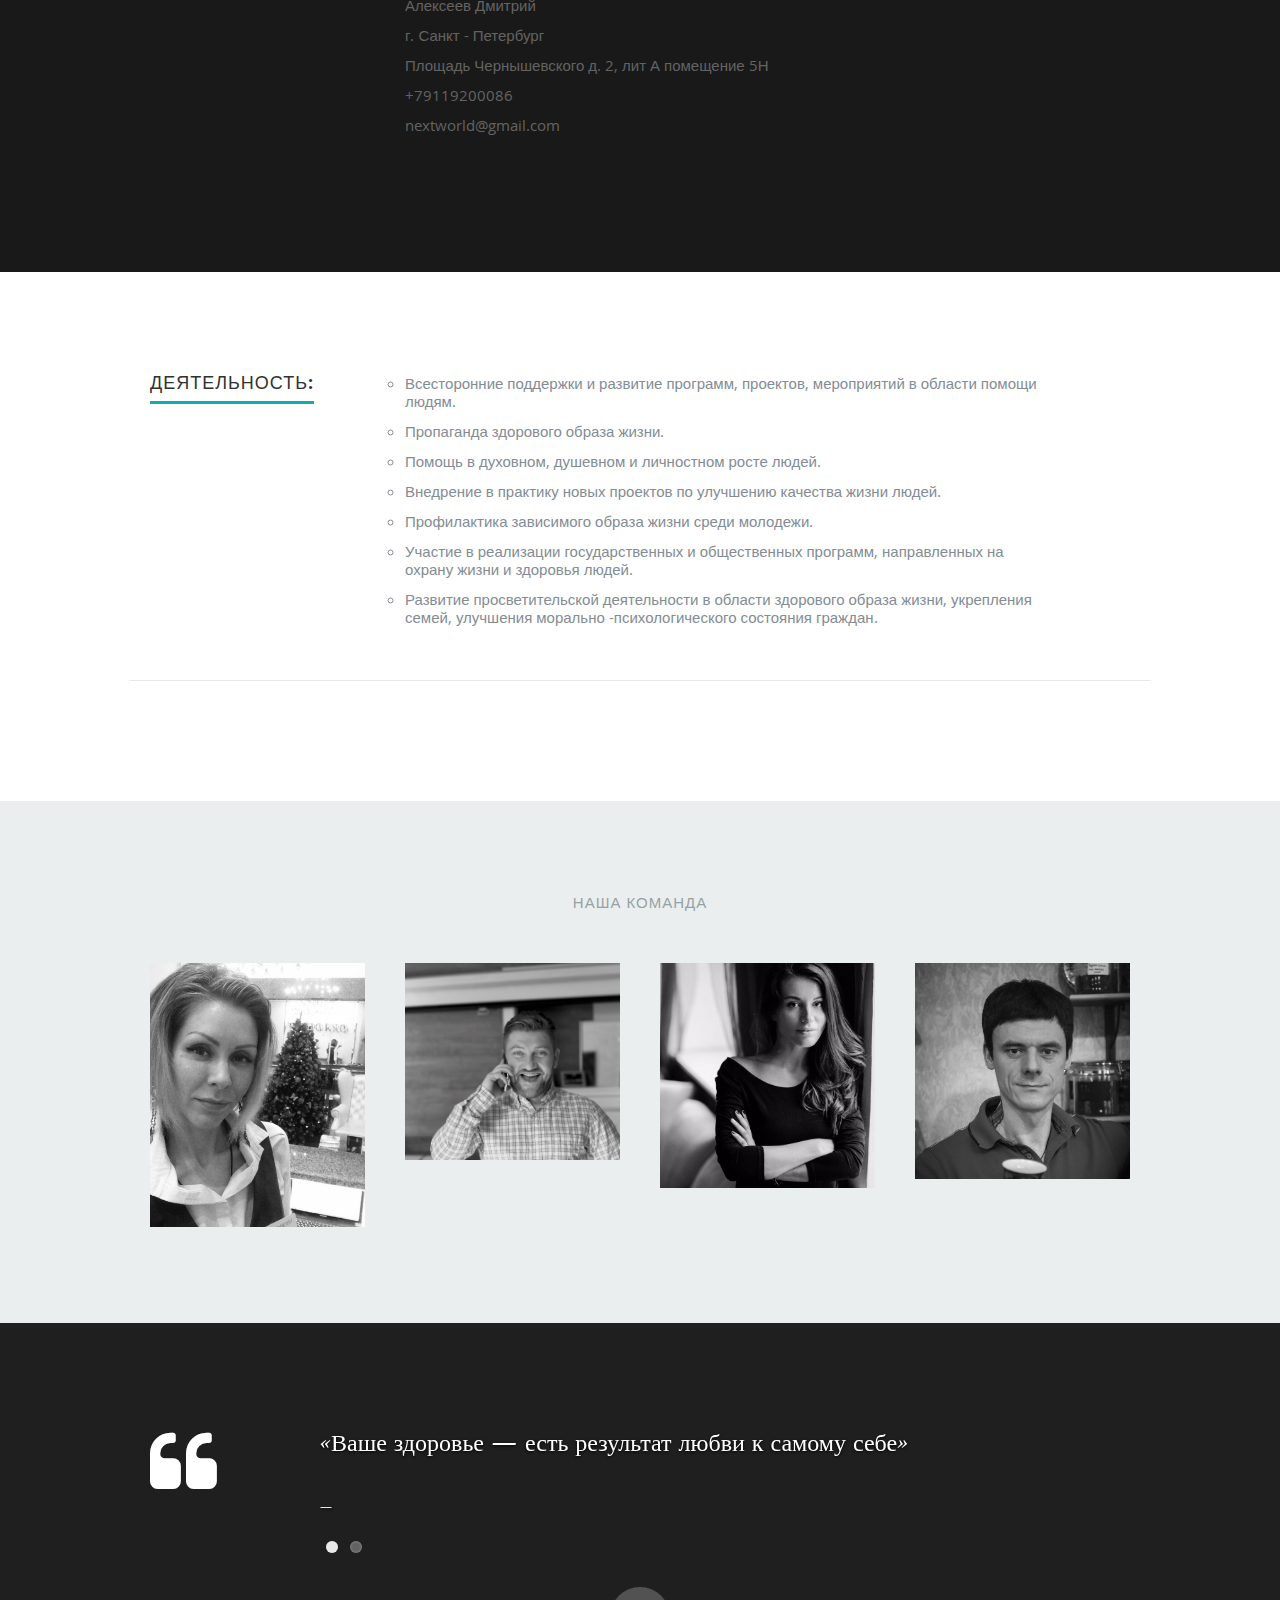
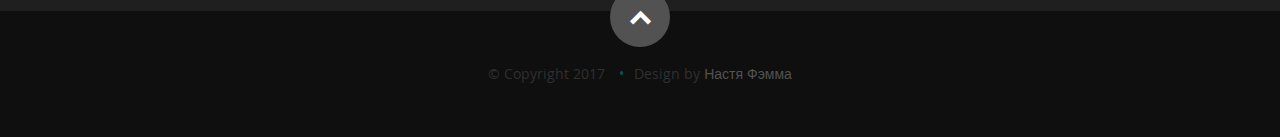
==== commit b99310c2: "fix perefix" ====
--- a/index.html
+++ b/index.html
@@ -94,14 +94,14 @@
                 мероприятий в области помощи людям страдающих любым видом зависимости и пропаганды здорового образа
                 жизни.
                 На базе фонда работают:
-            <ul>
-                <li>- Психотерапевтические группы.</li>
-                <li>- Кризисная служба.</li>
-                <li>- Семейное консультирование.</li>
-                <li>- Телесно-ориентированная терапия.</li>
-                <li>- Волонтерская служба.</li>
-                <li>- Гуманитарная служба.</li>
-                <li> - Отдел профилактики среди подростков и молодежи.</li>
+            <ul style="list-style-type: circle">
+                <li>Психотерапевтические группы.</li>
+                <li>Кризисная служба.</li>
+                <li>Семейное консультирование.</li>
+                <li>Телесно-ориентированная терапия.</li>
+                <li>Волонтерская служба.</li>
+                <li>Гуманитарная служба.</li>
+                <li>Отдел профилактики среди подростков и молодежи.</li>
             </ul>
             </p>
 
@@ -115,7 +115,7 @@
 
         <div class="three columns">
 
-            <img class="profile-pic" src="images/portfolio/3.jpg" alt=""/>
+            <!--<img class="profile-pic" src="images/portfolio/3.jpg" alt=""/>-->
 
         </div>
         <div class="row ">
@@ -128,7 +128,7 @@
                     <span>г. Санкт - Петербург<br>
                             Площадь Чернышевского д. 2, лит А помещение 5Н
                      </span><br>
-                    <span>+7 (981) 816-74-00</span><br>
+                    <span>+79119200086</span><br>
                     <span>nextworld@gmail.com</span>
                 </p>
 
@@ -153,18 +153,18 @@
         <div class="nine columns main-col">
             <div class="row item">
                 <div class="twelve columns">
-                    <ul>
-                        <li> - Всесторонние поддержки и развитие программ, проектов, мероприятий в области помощи
+                    <ul style="list-style-type: circle">
+                        <li>Всесторонние поддержки и развитие программ, проектов, мероприятий в области помощи
                             людям.
                         </li>
-                        <li> - Пропаганда здорового образа жизни.</li>
-                        <li> - Помощь в духовном, душевном и личностном росте людей.</li>
-                        <li> - Внедрение в практику новых проектов по улучшению качества жизни людей.</li>
-                        <li> - Профилактика зависимого образа жизни среди молодежи.</li>
-                        <li> - Участие в реализации государственных и общественных программ, направленных на охрану
+                        <li>Пропаганда здорового образа жизни.</li>
+                        <li>Помощь в духовном, душевном и личностном росте людей.</li>
+                        <li>Внедрение в практику новых проектов по улучшению качества жизни людей.</li>
+                        <li>Профилактика зависимого образа жизни среди молодежи.</li>
+                        <li>Участие в реализации государственных и общественных программ, направленных на охрану
                             жизни и здоровья людей.
                         </li>
-                        <li> - Развитие просветительской деятельности в области здорового образа жизни, укрепления
+                        <li>Развитие просветительской деятельности в области здорового образа жизни, укрепления
                             семей, улучшения морально -психологического состояния граждан.
                         </li>
                     </ul>
@@ -196,7 +196,7 @@
                     <div class="item-wrap">
 
                         <a href="#modal-01" title="">
-                            <img alt="" src="images/portfolio/coffee.jpg">
+                            <img alt="" src="images/portfolio/5.jpg">
                             <div class="overlay">
                                 <div class="portfolio-item-meta">
                                     <h5>Юлия</h5>
@@ -213,7 +213,7 @@
                     <div class="item-wrap">
 
                         <a href="#modal-02" title="">
-                            <img alt="" src="images/portfolio/2.jpg">
+                            <img alt="" src="images/portfolio/6.jpg">
                             <div class="overlay">
                                 <div class="portfolio-item-meta">
                                     <h5>Дмитрий</h5>
@@ -271,57 +271,68 @@
 
         <div id="modal-01" class="popup-modal mfp-hide">
 
-            <img class="scale-with-grid" src="images/portfolio/coffee.jpg" alt=""/>
+            <img class="scale-with-grid" src="images/portfolio/5.jpg" alt=""/>
 
             <div class="description-box">
                 <h4>Журова Юлия</h4>
                 <p>Помощник руководителя центра.
                     Психолог - консультант.
                     Образование:
-                <ul>
-                    <li> - Институт Биологии и Психологии Человека, выпускник 2005 год.</li>
+                <ul style="list-style-type: circle">
+                    <li>Институт Биологии и Психологии Человека, выпускник 2005 год.</li>
                 </ul>
 
                 Деятельность:
-                <ul>
-                    <li>* Многолетний опыт работы в сфере здорового образа жизни.</li>
-                    <li>* Куратор многочисленных проектов фонда.</li>
-                    <li>* Организатор просветительных мероприятий в рамках движения “Индепенденс йога”.</li>
-                    <li>* Организатор благотворительной деятельности фонда.</li>
-                </ul>
-                </p>
-            </div>
-
+                <ul style="list-style-type: circle">
+                    <li>Многолетний опыт работы в сфере здорового образа жизни.</li>
+                    <li>Куратор многочисленных проектов фонда.</li>
+                    <li>Организатор просветительных мероприятий в рамках движения “Индепенденс йога”.</li>
+                    <li>Организатор благотворительной деятельности фонда.</li>
+                </ul>
+            </div>
+            <div class="link-box">
+                <a class="popup-modal-dismiss">Закрыть</a>
+            </div>
 
         </div><!-- modal-01 End -->
 
         <div id="modal-02" class="popup-modal mfp-hide">
 
-            <img class="scale-with-grid" style="display: block;  margin: 0 auto;" src="images/portfolio/2.jpg" alt=""/>
+            <img class="scale-with-grid" style="display: block;  margin: 0 auto;" src="images/portfolio/6.jpg" alt=""/>
 
             <div class="description-box">
                 <h4>Алексеев Дмитрий</h4>
-                <p>Образование высшее.
-                    Закончил РГПУ им ГЕРЦЕНА.
-                    Факультет управления.
-                    Работал с подростками из неблагополучных семей.
-                    Открывал службы телефонов доверия. Обучался на курсе экстренной психологической помощи ИНСТИТУТ
-                    ГАРМОНИЯ
-                    с 2001 по 2004 руководил реабилитационным отделением помощи зависимым. клиника Панацея. Г Мурманск
-                    В 2005 переехал в САНКТ-ПЕТЕРБУРГ,где активно начал осуществлять поддержку и помощь людям
-                    выздоравливающим от различных зависимостей.
-                    В 2012 основал фонд Следующий мир.
-                    Под потранажем фонда реализовано около 50 программ направленных на популяризацию здорового образа
-                    жизни.
-                    Разработал методику телесноориентированной групповой терапии для ЗАВИСИМЫХ
-                    проект индепенденс йога
-                    Открыты группы телесноориентированной терапии.
-                    Служба психологической помощи и поддержки.
-                    Кабинет доверия.</p>
+                <p>Руководитель центра.
+                    Образование:
+                <ul style="list-style-type: circle">
+                    <li>Закончил РГПУ им ГЕРЦЕНА. Факультет управления.</li>
+                    <li>Обучался на курсе экстренной психологической помощи. Институт “Гармония”.</li>
+                    <li>С 2001 по 2004 руководил реабилитационным отделением помощи зависимым. клиника “Панацея”. г.
+                        Мурманск.
+                    </li>
+                    <li>В 2005 переехал в САНКТ-ПЕТЕРБУРГ, где активно осуществляет поддержку и помощь людям,
+                        выздоравливающим от различных зависимостей.
+                    </li>
+                </ul>
+                Деятельность:
+                <ul style="list-style-type: circle">
+                    <li>Работа с подростками из неблагополучных семей.</li>
+                    <li>Организация и развитие службы телефонов доверия.</li>
+                    <li>В 2012 основал фонд “Следующий мир”.</li>
+                    <li>Разработал методику телесно-ориентированной групповой терапии для ЗАВИСИМЫХ. Проект “Индепенденс
+                        йога”.
+                    </li>
+                    <li>Под патронажем фонда реализовано около 50 программ направленных на популяризацию здорового
+                        образа
+                        жизни.
+                    </li>
+                    <li>Открыты группы телесноориентированной терапии.</li>
+                    <li>Служба психологической помощи и поддержки.</li>
+                    <li>Кабинет доверия. Регулярно проводятся выездные оздоровительные туры и лагеря.</li>
+                </ul>
             </div>
 
             <div class="link-box">
-                <a href="https://vk.com/independence_yoga">Детали</a>
                 <a class="popup-modal-dismiss">Закрыть</a>
             </div>
 
@@ -335,22 +346,21 @@
                 <h4>Анастасия Шелутко</h4>
                 <p>Психолог - консультант.<br>
                     Образование:
-                <ul>
-                    <li> - Институт Биологии и Психологии Человека, выпускник 2005 год.</li>
+                <ul style="list-style-type: circle">
+                    <li>Институт Биологии и Психологии Человека, выпускник 2005 год.</li>
                 </ul>
                 Деятельность:
-                <ul>
-                    <li> * Консультант телефона экстренной психологической помощи для подростков и взрослых.</li>
-                    <li> * Психолог - Консультант с 2008 года, частная практика.</li>
-                    <li> * Проводит психологические семинары.</li>
-                    <li> * Занимается просветительской деятельностью на своём Ютуб канале.</li>
-                </ul>
-            </div>
-
-            <!--<div class="link-box">-->
-            <!--<a href="http://www.behance.net">Details</a>-->
-            <!--<a class="popup-modal-dismiss">Close</a>-->
-            <!--</div>-->
+                <ul style="list-style-type: circle">
+                    <li>Консультант телефона экстренной психологической помощи для подростков и взрослых.</li>
+                    <li>Психолог - Консультант с 2008 года, частная практика.</li>
+                    <li>Проводит психологические семинары.</li>
+                    <li>Занимается просветительской деятельностью на своём Ютуб канале.</li>
+                </ul>
+            </div>
+
+            <div class="link-box">
+                <a class="popup-modal-dismiss">Закрыть</a>
+            </div>
 
         </div><!-- modal-03 End -->
 
@@ -360,18 +370,34 @@
 
             <div class="description-box">
                 <h4>Семен Доля</h4>
-                <p>Психолог и практикующий массажист, в 30 лет кардинально изменил свою жизнь, прошёл путь от многих
-                    недугов и болезней к здоровью и здоровому образу жизни, избавился от «неизлечимых заболеваний».
-                    Помог многим людям изменить свою жизнь в пользу здоровья и благополучия, имеет многолетний опыт
-                    чтения лекций, работы в группах, проведение вэбинаров, является создателем авторского тренинга
-                    «Будьте здоровы».
-                    .</p>
-            </div>
-
-            <!--<div class="link-box">-->
-            <!--<a href="http://www.behance.net">Details</a>-->
-            <!--<a class="popup-modal-dismiss">Close</a>-->
-            <!--</div>-->
+                <p>Психолог - консультант.
+                    Образование:
+                <ul style="list-style-type: circle">
+                    <li>Санкт-Петербургский государственный университет, факультет психологии.</li>
+                    <li>Санкт-петербургская медицинская академия последипломного образования (МАПО) специальность
+                        «Медицинский массаж».
+                    </li>
+                    <li> Прошел обучение в Фонде Стефана Батория, в программе «международная школа для специалистов в
+                        области зависимостей».
+                    </li>
+                </ul>
+                Деятельность:
+                <ul style="list-style-type: circle">
+                    <li>Консультант по химической зависимости. Четыре года работал консультантом и психологом в «Школа
+                        Независимости» Новиковой В. В. Один из ведущих центров в стране.
+                    </li>
+                    <li>Помогает людям изменить свою жизнь в пользу здоровья и благополучия.</li>
+                    <li>Имеет многолетний опыт чтения лекций о здоровом образе жизни.</li>
+                    <li>Работа в группах.</li>
+                    <li>Проведение вэбинаров.</li>
+                    <li>Является создателем авторского тренинга «Будьте здоровы».
+                </ul>
+                </p>
+            </div>
+
+            <div class="link-box">
+                <a class="popup-modal-dismiss">Закрыть</a>
+            </div>
 
         </div><!-- modal-04 End -->
 
@@ -434,16 +460,6 @@
 
         <div class="twelve columns">
 
-            <!--<ul class="social-links">-->
-            <!--<li><a href="#"><i class="fa fa-facebook"></i></a></li>-->
-            <!--<li><a href="#"><i class="fa fa-twitter"></i></a></li>-->
-            <!--<li><a href="#"><i class="fa fa-google-plus"></i></a></li>-->
-            <!--<li><a href="#"><i class="fa fa-linkedin"></i></a></li>-->
-            <!--<li><a href="#"><i class="fa fa-instagram"></i></a></li>-->
-            <!--<li><a href="#"><i class="fa fa-dribbble"></i></a></li>-->
-            <!--<li><a href="#"><i class="fa fa-skype"></i></a></li>-->
-            <!--</ul>-->
-
             <ul class="copyright">
                 <li>&copy; Copyright 2017</li>
                 <li>Design by <a title="Styleshout" href="http://www.styleshout.com/">Настя Фэмма</a></li>
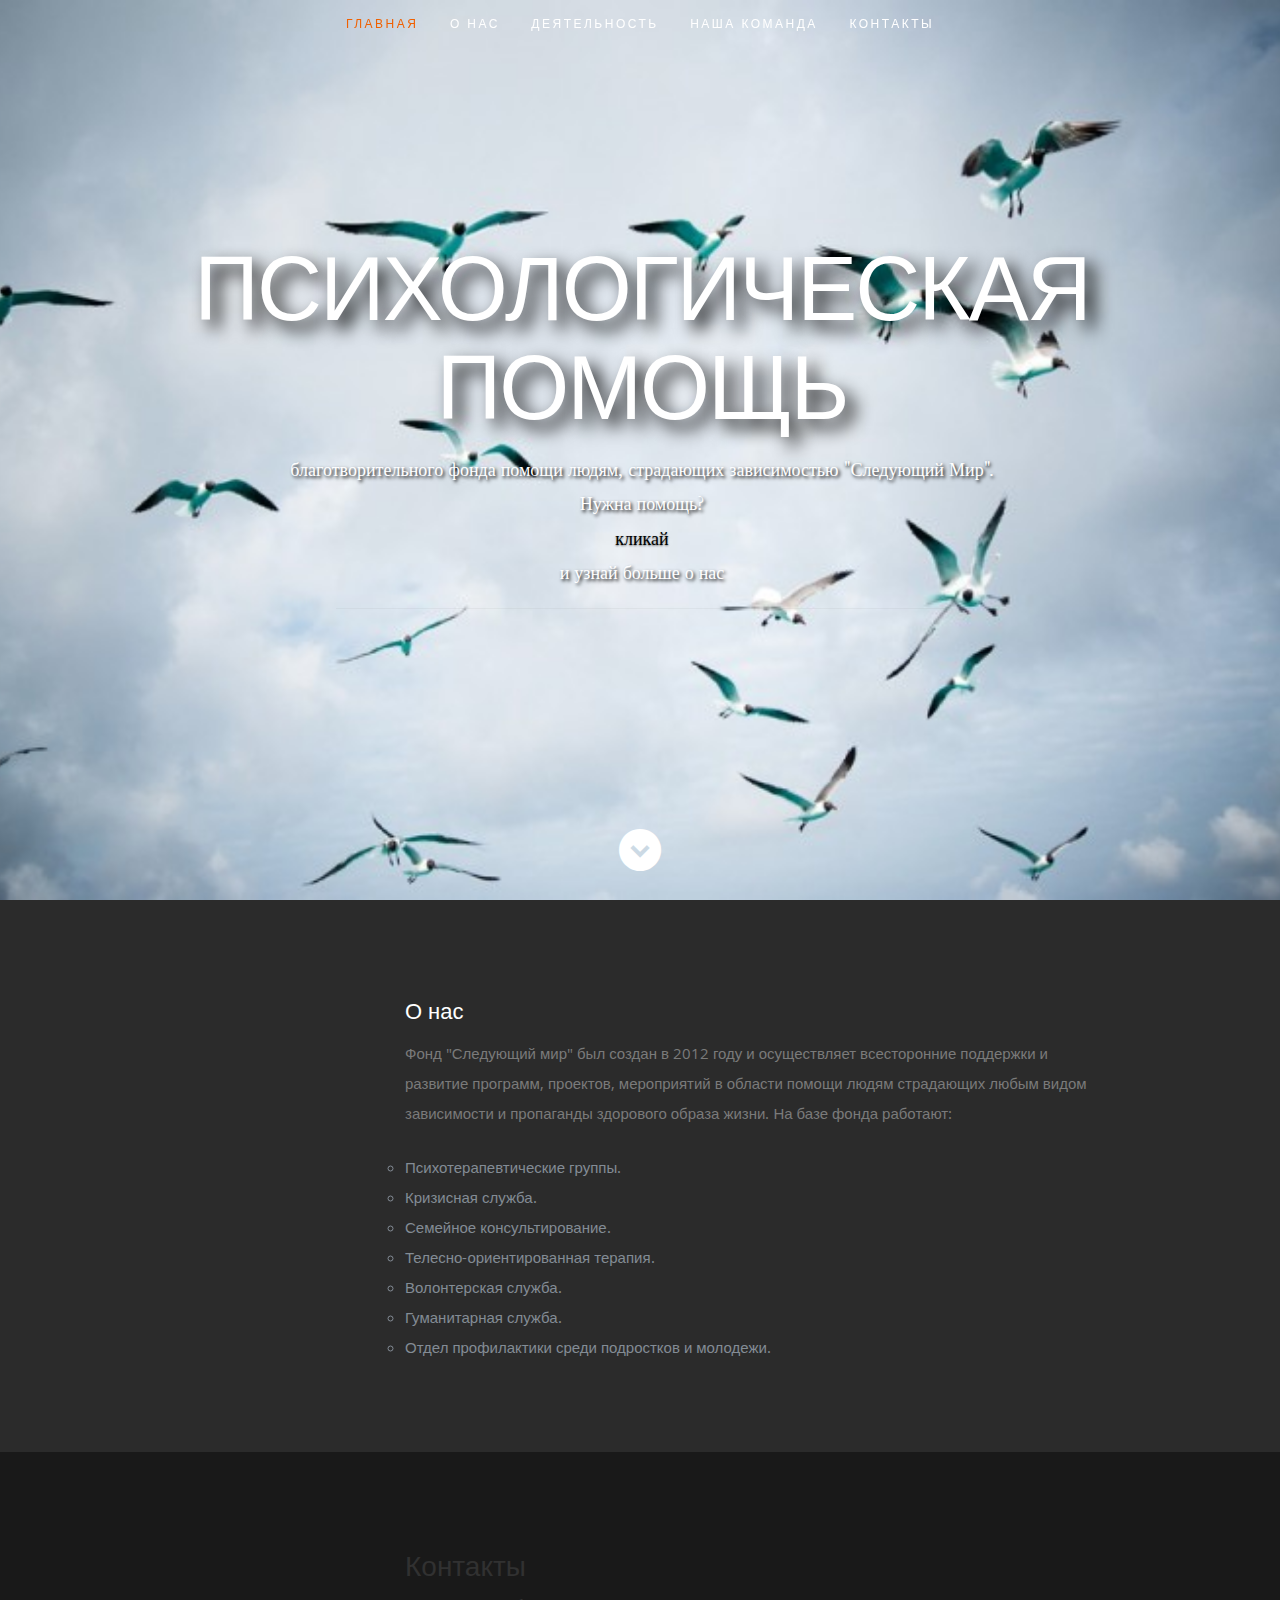
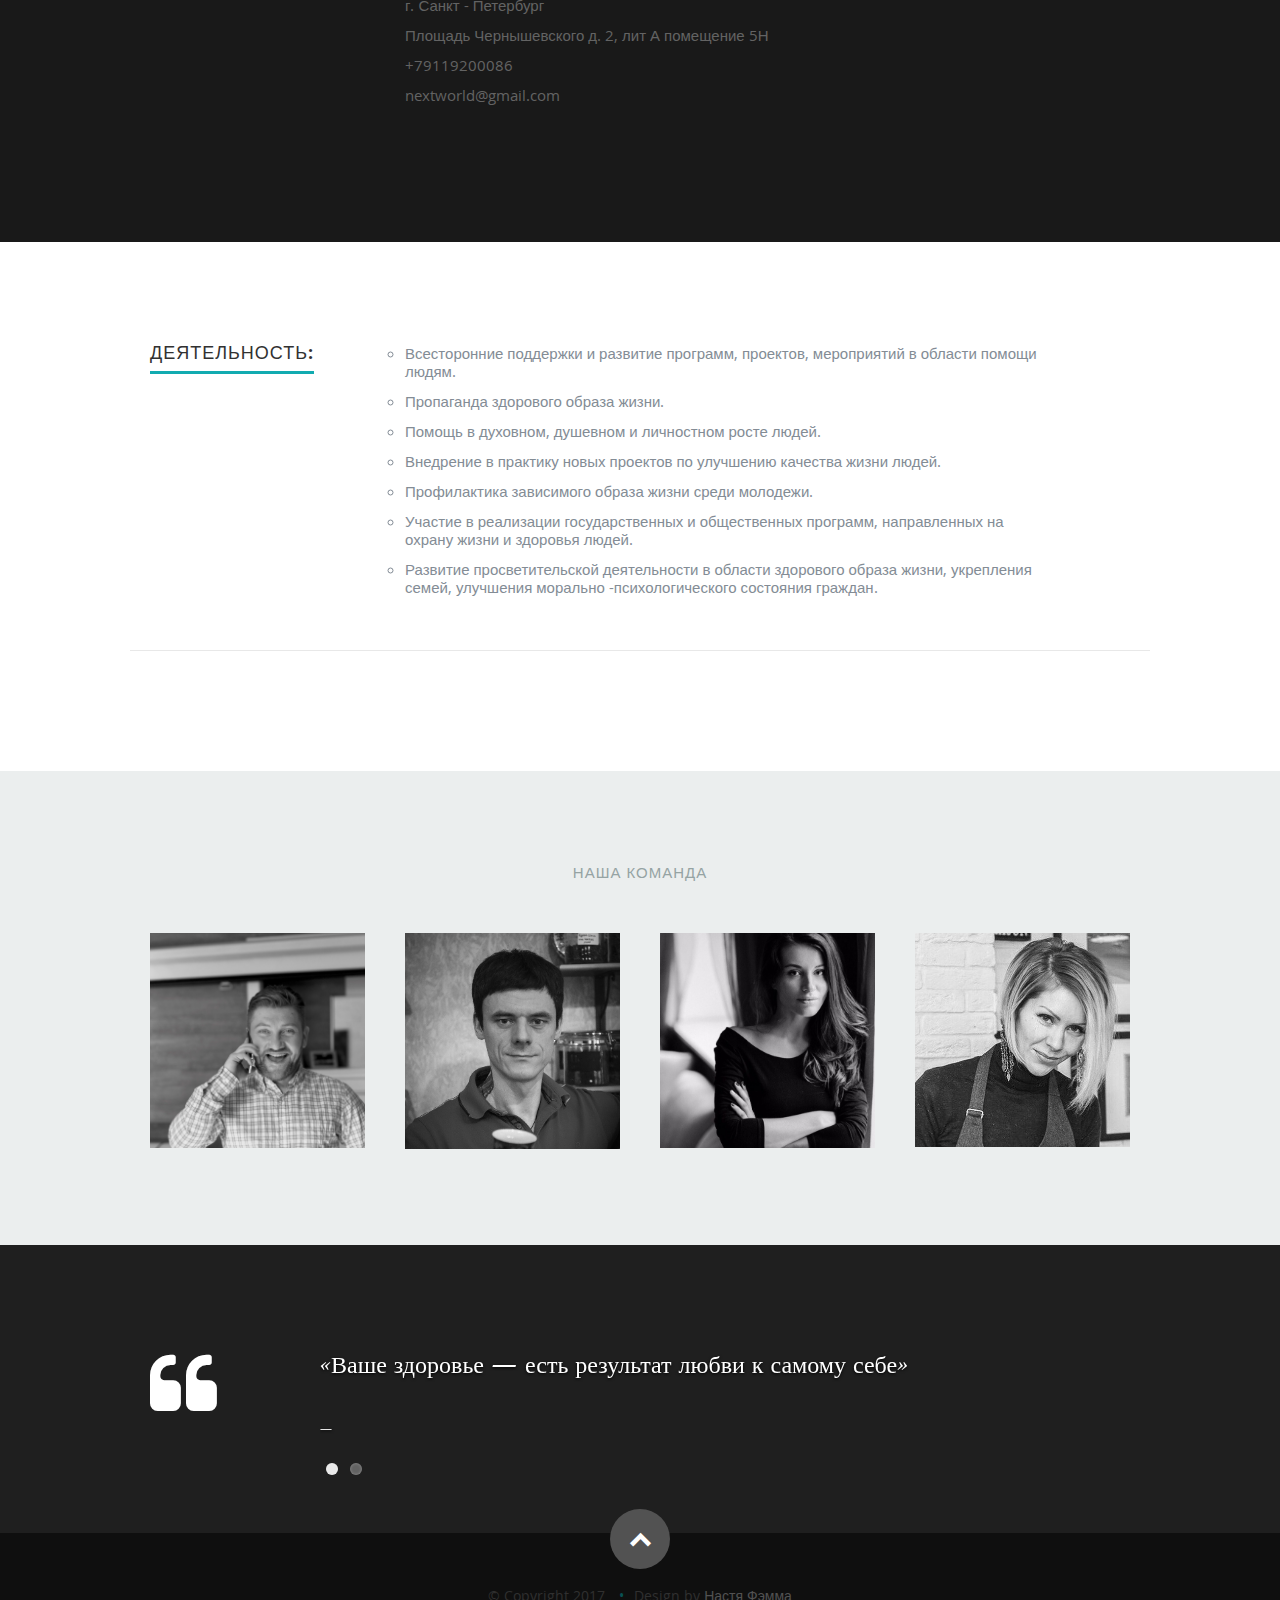
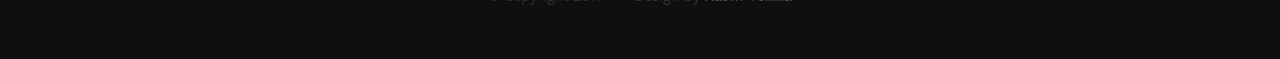
==== commit 1240f824: "1w11w1" ====
--- a/index.html
+++ b/index.html
@@ -81,7 +81,7 @@
 
         <div class="three columns">
 
-            <img class="profile-pic" src="images/profilepic.jpg" alt=""/>
+            <!--<img class="profile-pic" src="images/profilepic.jpg" alt=""/>-->
 
         </div>
 
@@ -124,8 +124,7 @@
 
                 <h2>Контакты</h2>
                 <p class="address">
-                    <span>Алексеев Дмитрий</span><br>
-                    <span>г. Санкт - Петербург<br>
+                                    <span>г. Санкт - Петербург<br>
                             Площадь Чернышевского д. 2, лит А помещение 5Н
                      </span><br>
                     <span>+79119200086</span><br>
@@ -195,8 +194,60 @@
                 <div class="columns portfolio-item">
                     <div class="item-wrap">
 
+                        <a href="#modal-02" title="">
+                            <img class="photos" alt="" src="images/portfolio/6.jpg">
+                            <div class="overlay">
+                                <div class="portfolio-item-meta">
+                                    <h5>Дмитрий</h5>
+                                    <p>Алексеев</p>
+                                </div>
+                            </div>
+                            <div class="link-icon"><i class="icon-plus"></i></div>
+                        </a>
+
+                    </div>
+                </div> <!-- item end -->
+
+                <div class="columns portfolio-item">
+                    <div class="item-wrap">
+
+                        <a href="#modal-04" title="">
+                            <img alt="" class="photos" src="images/portfolio/4.jpg">
+                            <div class="overlay">
+                                <div class="portfolio-item-meta">
+                                    <h5>Семен</h5>
+                                    <p>Доля</p>
+                                </div>
+                            </div>
+                            <div class="link-icon"><i class="icon-plus"></i></div>
+                        </a>
+
+                    </div>
+                </div> <!-- item end -->
+
+                <div class="columns portfolio-item">
+                    <div class="item-wrap">
+
+                        <a href="#modal-03" title="">
+                            <img alt="" class="photos" src="images/portfolio/3.jpg">
+                            <div class="overlay">
+                                <div class="portfolio-item-meta">
+                                    <h5>Настя</h5>
+                                    <p>Фэмма</p>
+                                </div>
+                            </div>
+                            <div class="link-icon"><i class="icon-plus"></i></div>
+                        </a>
+
+                    </div>
+                </div> <!-- item end -->
+
+                <div class="columns portfolio-item">
+                    <div class="item-wrap">
+
                         <a href="#modal-01" title="">
-                            <img alt="" src="images/portfolio/5.jpg">
+                            <img alt="" style="display: block; margin: auto;" class="photos"
+                                 src="images/portfolio/7.jpg">
                             <div class="overlay">
                                 <div class="portfolio-item-meta">
                                     <h5>Юлия</h5>
@@ -209,58 +260,6 @@
                     </div>
                 </div> <!-- item end -->
 
-                <div class="columns portfolio-item">
-                    <div class="item-wrap">
-
-                        <a href="#modal-02" title="">
-                            <img alt="" src="images/portfolio/6.jpg">
-                            <div class="overlay">
-                                <div class="portfolio-item-meta">
-                                    <h5>Дмитрий</h5>
-                                    <p>Алексеев</p>
-                                </div>
-                            </div>
-                            <div class="link-icon"><i class="icon-plus"></i></div>
-                        </a>
-
-                    </div>
-                </div> <!-- item end -->
-
-                <div class="columns portfolio-item">
-                    <div class="item-wrap">
-
-                        <a href="#modal-03" title="">
-                            <img alt="" src="images/portfolio/3.jpg">
-                            <div class="overlay">
-                                <div class="portfolio-item-meta">
-                                    <h5>Настя</h5>
-                                    <p>Фэмма</p>
-                                </div>
-                            </div>
-                            <div class="link-icon"><i class="icon-plus"></i></div>
-                        </a>
-
-                    </div>
-                </div> <!-- item end -->
-
-                <div class="columns portfolio-item">
-                    <div class="item-wrap">
-
-                        <a href="#modal-04" title="">
-                            <img alt="" src="images/portfolio/4.jpg">
-                            <div class="overlay">
-                                <div class="portfolio-item-meta">
-                                    <h5>Семен</h5>
-                                    <p>Доля</p>
-                                </div>
-                            </div>
-                            <div class="link-icon"><i class="icon-plus"></i></div>
-                        </a>
-
-                    </div>
-                </div> <!-- item end -->
-
-
             </div> <!-- portfolio-wrapper end -->
 
         </div> <!-- twelve columns end -->
@@ -271,7 +270,7 @@
 
         <div id="modal-01" class="popup-modal mfp-hide">
 
-            <img class="scale-with-grid" src="images/portfolio/5.jpg" alt=""/>
+            <img class="scale-with-grid" style="display: block; margin: auto; " src="images/portfolio/7.jpg" alt=""/>
 
             <div class="description-box">
                 <h4>Журова Юлия</h4>
--- a/css/default.css
+++ b/css/default.css
@@ -11,6 +11,11 @@
       HTML5 Doctor Reset - html5doctor.com/html-5-reset-stylesheet/
 /* ------------------------------------------------------------------ */
 
+
+.photos{
+    width: 100%;
+    overflow: hidden;
+}
 .responsive-headline-text{
     text-shadow: black 0.1em 0.1em 0.2em;
 }
